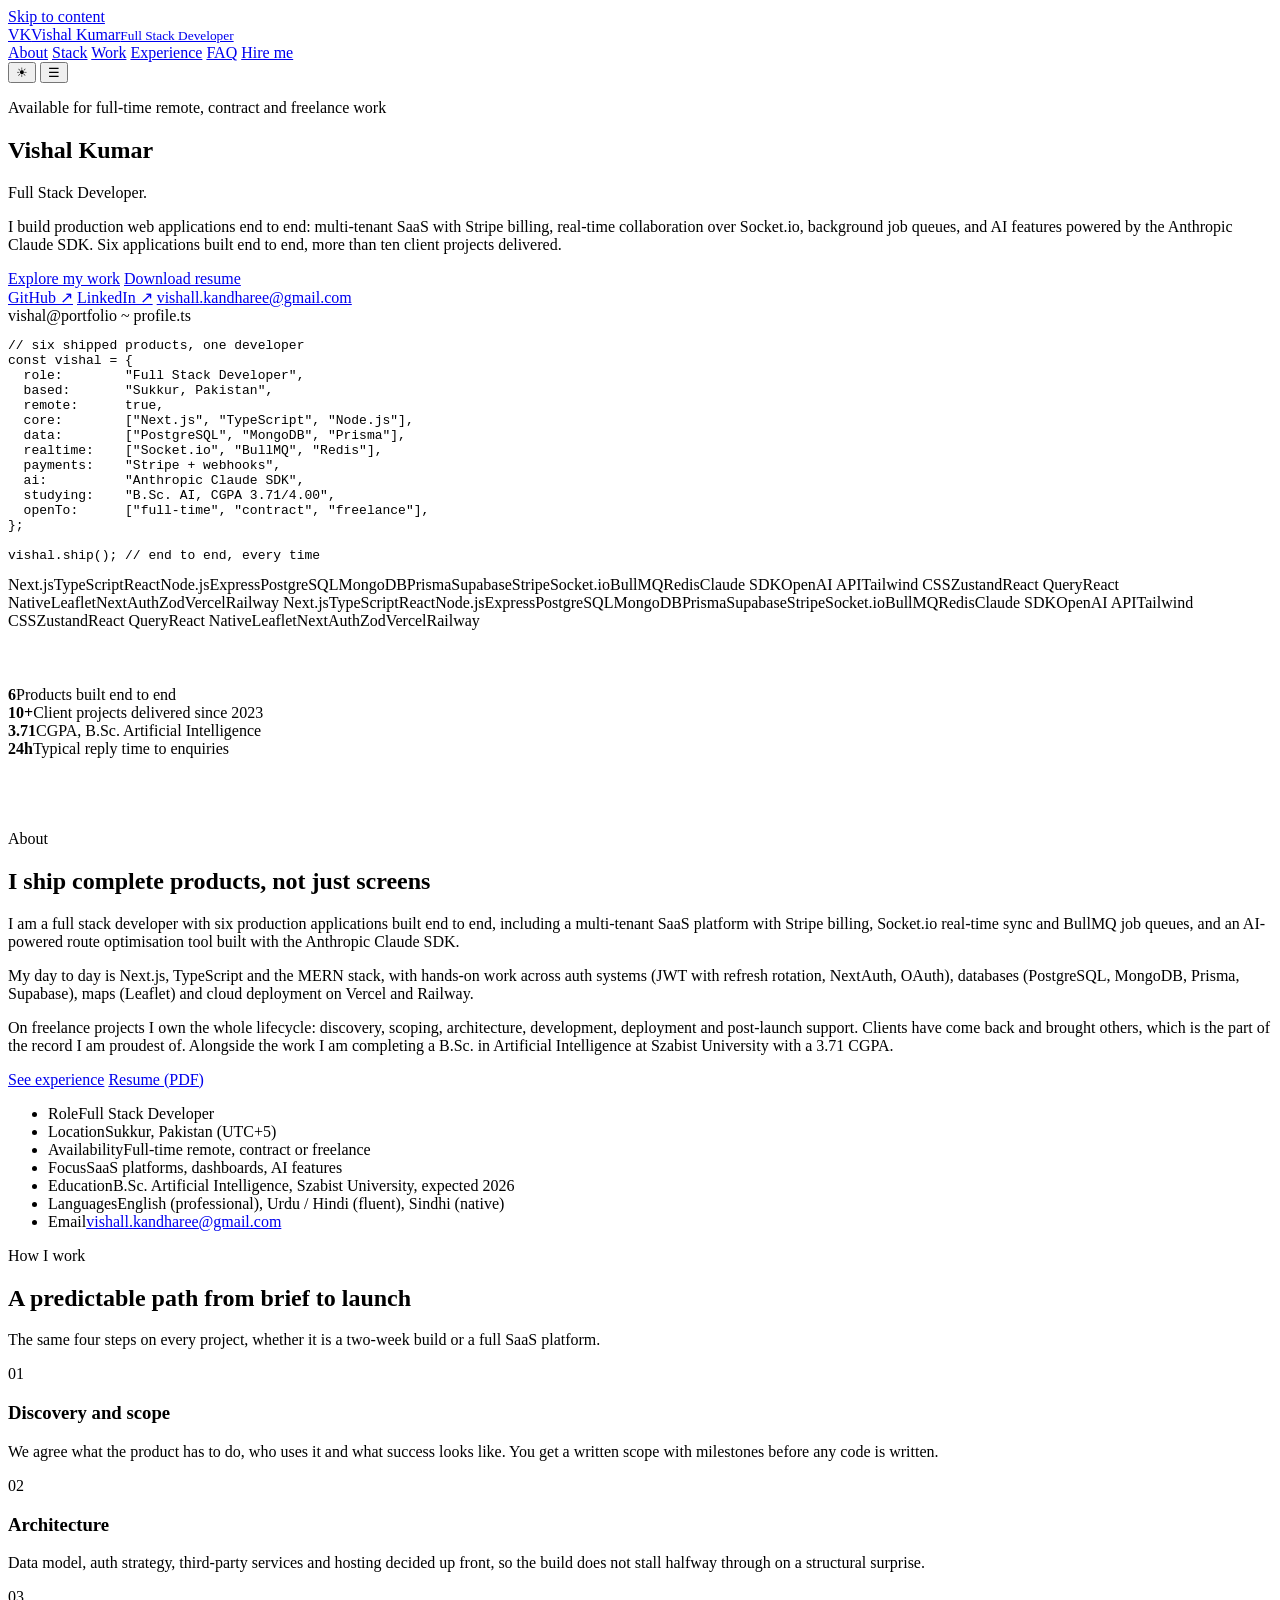
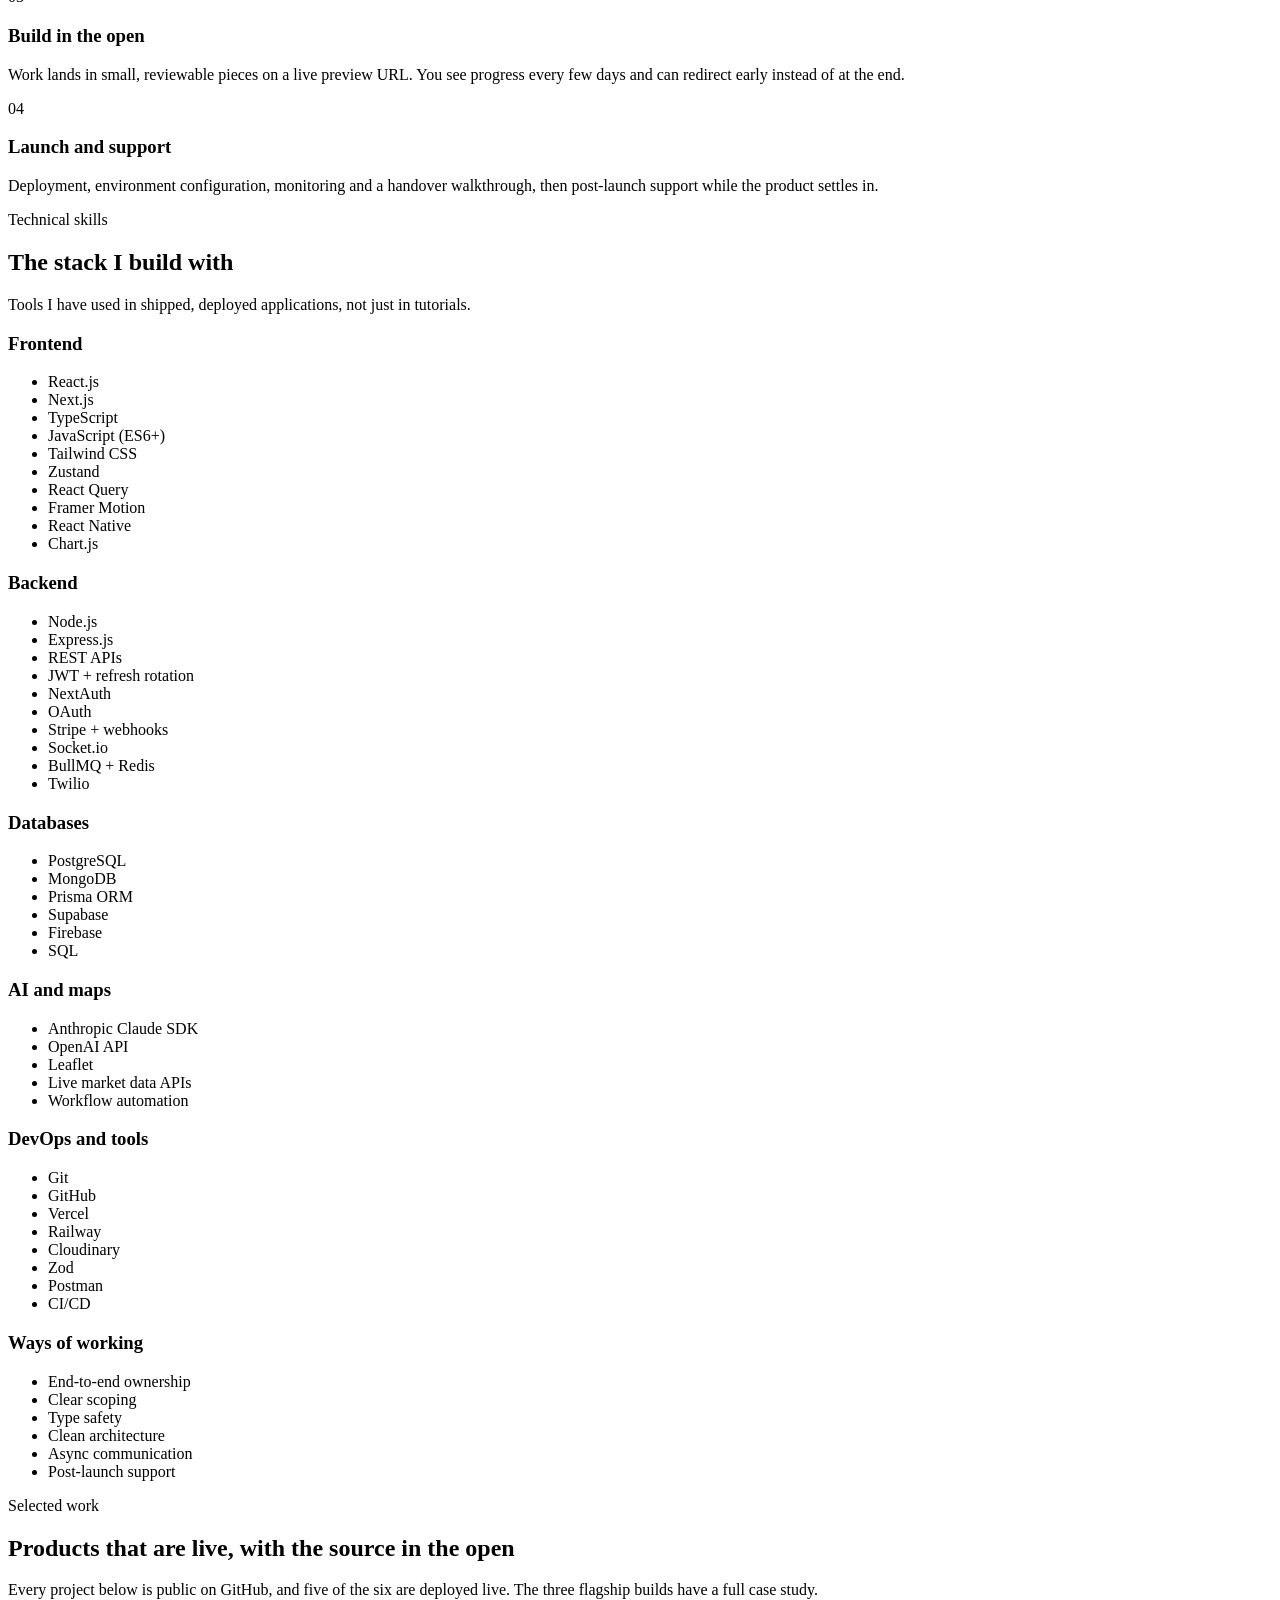
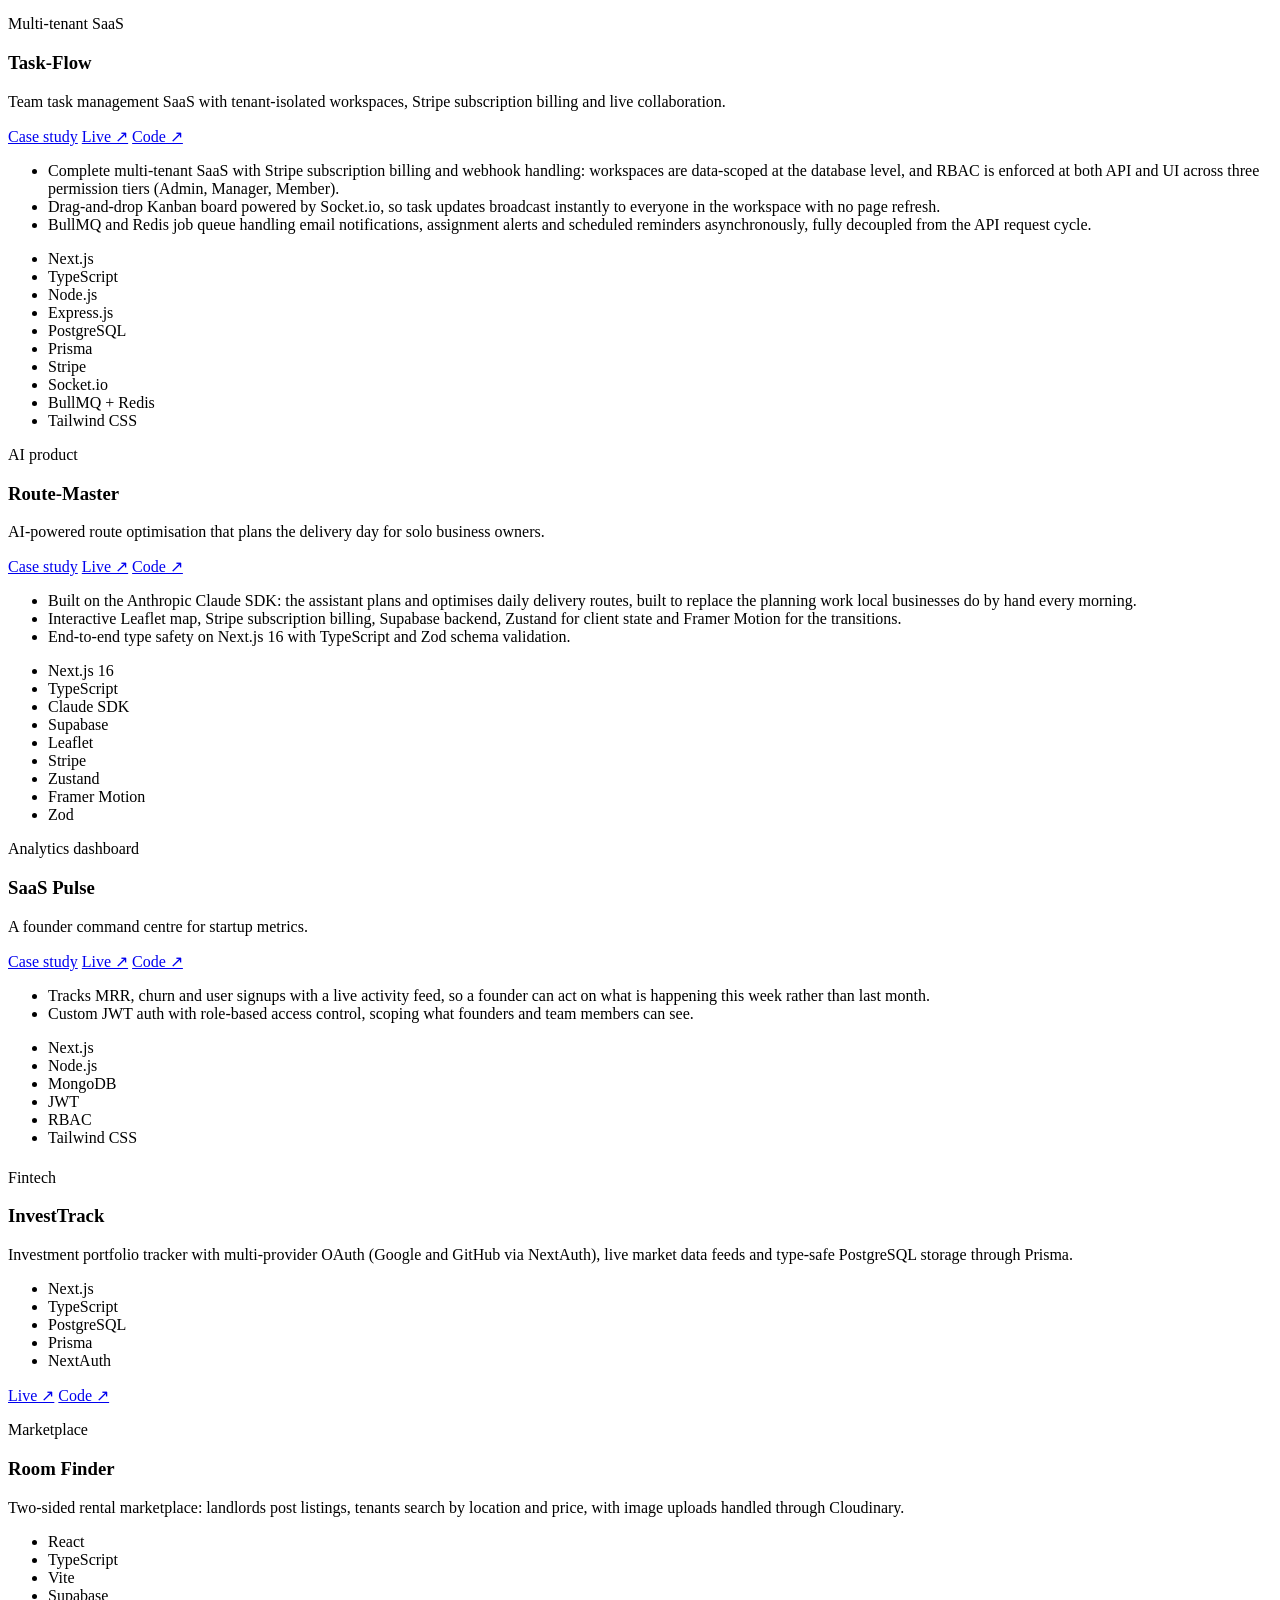
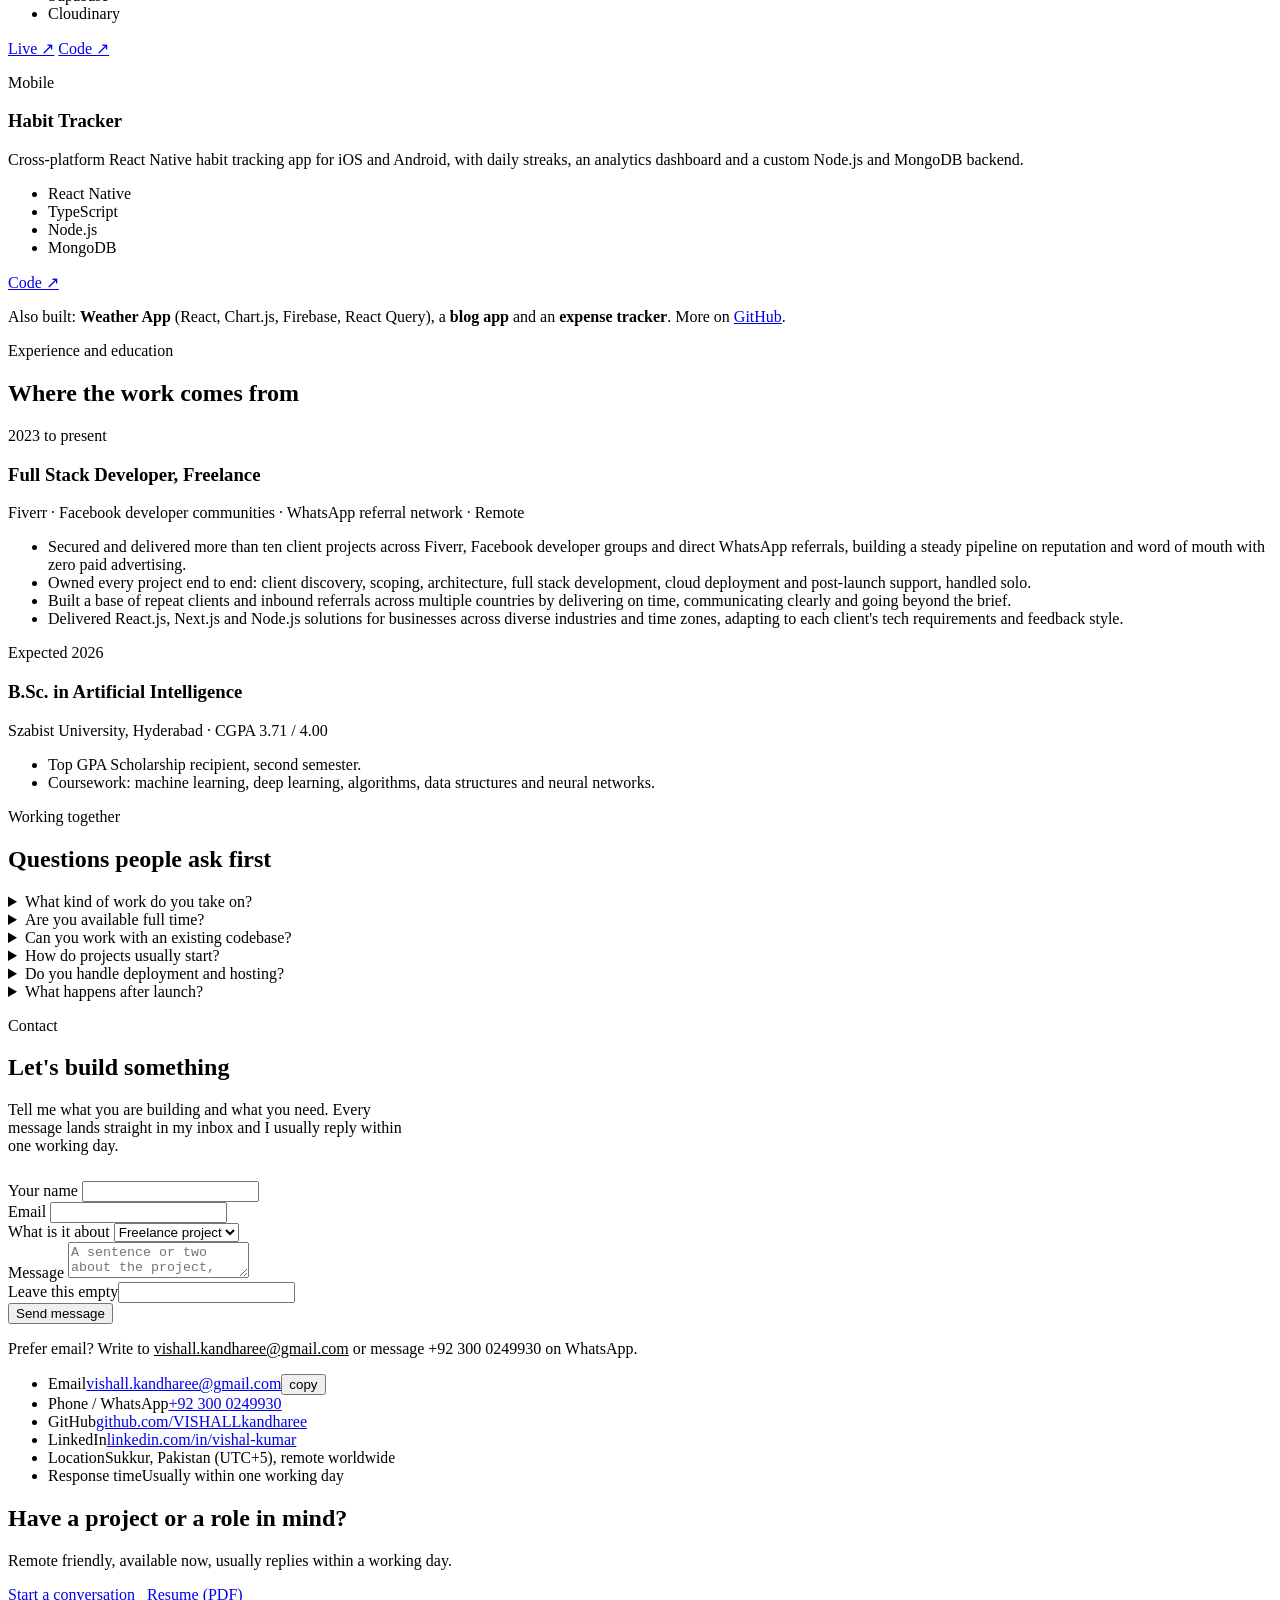
==== public/index.html @ 4d303a52 "Copy and metadata review: remove claims that cannot be evidenced, soften the reply promise, fix stac" ====
<!doctype html>
<html lang="en">
<head>
<meta charset="utf-8">
<meta name="viewport" content="width=device-width,initial-scale=1">
<title>Vishal Kumar | Full Stack Developer (Next.js &amp; MERN)</title>
<meta name="description" content="Full stack developer building production SaaS with Next.js, TypeScript and the MERN stack. Sukkur, Pakistan, available for remote work worldwide.">
<meta name="author" content="Vishal Kumar">
<meta name="theme-color" content="#080b10">
<link rel="canonical" href="https://mellow-pebble-31.s1.seeiousercontent.com/">
<meta property="og:type" content="website">
<meta property="og:title" content="Vishal Kumar | Full Stack Developer">
<meta property="og:description" content="Six production applications built end to end: multi-tenant SaaS with Stripe billing, real-time sync, job queues and AI-powered route optimisation.">
<meta property="og:url" content="https://mellow-pebble-31.s1.seeiousercontent.com/">
<meta property="og:image" content="https://mellow-pebble-31.s1.seeiousercontent.com/assets/og-image.png">
<meta property="og:image:width" content="1200">
<meta property="og:image:height" content="630">
<meta property="og:image:alt" content="Vishal Kumar, Full Stack Developer, Next.js and MERN, SaaS platforms, AI integration">
<meta name="twitter:image" content="https://mellow-pebble-31.s1.seeiousercontent.com/assets/og-image.png">
<meta name="twitter:card" content="summary_large_image">
<link rel="preload" href="/assets/fonts/inter-var.woff2" as="font" type="font/woff2" crossorigin>
<link rel="stylesheet" href="/fonts.css?v=2">
<link rel="stylesheet" href="/style.css?v=8">
<link rel="icon" href="data:image/svg+xml,<svg xmlns='http://www.w3.org/2000/svg' viewBox='0 0 100 100'><rect width='100' height='100' rx='24' fill='%232dd4bf'/><text x='50' y='68' font-size='42' font-family='Helvetica,Arial,sans-serif' font-weight='bold' fill='%23042220' text-anchor='middle'>VK</text></svg>">
<script>
  (function(){try{var t=localStorage.getItem('vk-theme');
  if(!t)t=window.matchMedia('(prefers-color-scheme: light)').matches?'light':'dark';
  document.documentElement.setAttribute('data-theme',t);}catch(e){}
  var d=document.documentElement;d.classList.add('js');
  setTimeout(function(){if(!window.__vkReady)d.classList.remove('js');},2500);})();
</script>
<script type="application/ld+json">
{"@context":"https://schema.org","@type":"Person","name":"Vishal Kumar","jobTitle":"Full Stack Developer",
"email":"mailto:vishall.kandharee@gmail.com","telephone":"+92-300-0249930",
"url":"https://mellow-pebble-31.s1.seeiousercontent.com/",
"address":{"@type":"PostalAddress","addressLocality":"Sukkur","addressCountry":"PK"},
"sameAs":["https://github.com/VISHALLkandharee","https://www.linkedin.com/in/vishal-kumar-87a19730b/"],
"knowsAbout":["Next.js","TypeScript","React","Node.js","PostgreSQL","MongoDB","Stripe","Socket.io","Anthropic Claude SDK"],
"alumniOf":{"@type":"CollegeOrUniversity","name":"SZABIST University"}}
</script>
</head>
<body id="top">
<a class="skip" href="#main">Skip to content</a>
<div class="ambient" aria-hidden="true"><div class="orb o1"></div><div class="orb o2"></div><div class="orb o3"></div></div>
<div class="grid-bg" aria-hidden="true"></div>

<header class="site-head">
  <div class="progress" aria-hidden="true"></div>
  <div class="wrap">
    <a class="brand" href="/"><span class="mark">VK</span><span>Vishal Kumar<small>Full Stack Developer</small></span></a>
    <nav class="nav" id="nav">
      <a href="#about">About</a>
      <a href="#stack">Stack</a>
      <a href="#projects">Work</a>
      <a href="#experience">Experience</a>
      <a href="#faq">FAQ</a>
      <a href="/#contact" class="btn btn-primary btn-sm">Hire me</a>
    </nav>
    <div class="head-tools">
      <button class="icon-btn theme-toggle" type="button" aria-label="Switch theme">☀</button>
      <button class="icon-btn nav-toggle" type="button" aria-expanded="false" aria-controls="nav" aria-label="Menu">☰</button>
    </div>
  </div>
</header>

<main id="main">

  <section class="hero">
    <div class="wrap hero-grid">
      <div>
        <p class="status"><span class="dot"></span> Available for full-time remote, contract and freelance work</p>
        <h1>Vishal <span class="gradient-text">Kumar</span></h1>
        <p class="typed mono" data-phrases="Full Stack Developer|Next.js &amp; TypeScript|MERN stack engineer|SaaS builder|AI integration with Claude SDK"><span class="out">Full Stack Developer</span><span class="caret">.</span></p>
        <p class="lead">I build production web applications end to end: multi-tenant SaaS with Stripe billing, real-time collaboration over Socket.io, background job queues, and AI features powered by the Anthropic Claude SDK. Six applications built end to end, more than ten client projects delivered.</p>
        <div class="hero-actions">
          <a class="btn btn-primary" href="#projects">Explore my work</a>
          <a class="btn btn-ghost" href="/assets/Vishal-Kumar-Resume.pdf" download>Download resume</a>
        </div>
        <div class="hero-links">
          <a href="https://github.com/VISHALLkandharee" target="_blank" rel="noopener">GitHub ↗</a>
          <a href="https://www.linkedin.com/in/vishal-kumar-87a19730b/" target="_blank" rel="noopener">LinkedIn ↗</a>
          <a href="mailto:vishall.kandharee@gmail.com">vishall.kandharee@gmail.com</a>
        </div>
      </div>

      <div class="term reveal">
        <div class="term-bar"><i></i><i></i><i></i><span>vishal@portfolio ~ profile.ts</span></div>
<pre><code><span class="c">// six shipped products, one developer</span>
<span class="k">const</span> <span class="n">vishal</span> = {
  role:        <span class="s">"Full Stack Developer"</span>,
  based:       <span class="s">"Sukkur, Pakistan"</span>,
  remote:      <span class="k">true</span>,
  core:        [<span class="s">"Next.js"</span>, <span class="s">"TypeScript"</span>, <span class="s">"Node.js"</span>],
  data:        [<span class="s">"PostgreSQL"</span>, <span class="s">"MongoDB"</span>, <span class="s">"Prisma"</span>],
  realtime:    [<span class="s">"Socket.io"</span>, <span class="s">"BullMQ"</span>, <span class="s">"Redis"</span>],
  payments:    <span class="s">"Stripe + webhooks"</span>,
  ai:          <span class="s">"Anthropic Claude SDK"</span>,
  studying:    <span class="s">"B.Sc. AI, CGPA 3.71/4.00"</span>,
  openTo:      [<span class="s">"full-time"</span>, <span class="s">"contract"</span>, <span class="s">"freelance"</span>],
};

<span class="n">vishal</span>.<span class="k">ship</span>(); <span class="c">// end to end, every time</span></code></pre>
      </div>
    </div>
  </section>

  <div class="marquee" aria-hidden="true">
    <div class="marquee-track">
      <span>Next.js</span><span>TypeScript</span><span>React</span><span>Node.js</span><span>Express</span><span>PostgreSQL</span><span>MongoDB</span><span>Prisma</span><span>Supabase</span><span>Stripe</span><span>Socket.io</span><span>BullMQ</span><span>Redis</span><span>Claude SDK</span><span>OpenAI API</span><span>Tailwind CSS</span><span>Zustand</span><span>React Query</span><span>React Native</span><span>Leaflet</span><span>NextAuth</span><span>Zod</span><span>Vercel</span><span>Railway</span>
      <span>Next.js</span><span>TypeScript</span><span>React</span><span>Node.js</span><span>Express</span><span>PostgreSQL</span><span>MongoDB</span><span>Prisma</span><span>Supabase</span><span>Stripe</span><span>Socket.io</span><span>BullMQ</span><span>Redis</span><span>Claude SDK</span><span>OpenAI API</span><span>Tailwind CSS</span><span>Zustand</span><span>React Query</span><span>React Native</span><span>Leaflet</span><span>NextAuth</span><span>Zod</span><span>Vercel</span><span>Railway</span>
    </div>
  </div>

  <section class="stats" style="padding:56px 0">
    <div class="wrap">
      <div class="stat reveal"><strong data-count="6">6</strong><span>Products built end to end</span></div>
      <div class="stat reveal"><strong data-count="10" data-suffix="+">10+</strong><span>Client projects delivered since 2023</span></div>
      <div class="stat reveal"><strong data-count="3.71">3.71</strong><span>CGPA, B.Sc. Artificial Intelligence</span></div>
      <div class="stat reveal"><strong data-count="24" data-suffix="h">24h</strong><span>Typical reply time to enquiries</span></div>
    </div>
  </section>

  <section id="about">
    <div class="wrap about-grid">
      <div class="reveal">
        <p class="eyebrow">About</p>
        <h2>I ship complete products, not just screens</h2>
        <p style="margin-top:18px">I am a full stack developer with six production applications built end to end, including a multi-tenant SaaS platform with Stripe billing, Socket.io real-time sync and BullMQ job queues, and an AI-powered route optimisation tool built with the Anthropic Claude SDK.</p>
        <p>My day to day is Next.js, TypeScript and the MERN stack, with hands-on work across auth systems (JWT with refresh rotation, NextAuth, OAuth), databases (PostgreSQL, MongoDB, Prisma, Supabase), maps (Leaflet) and cloud deployment on Vercel and Railway.</p>
        <p>On freelance projects I own the whole lifecycle: discovery, scoping, architecture, development, deployment and post-launch support. Clients have come back and brought others, which is the part of the record I am proudest of. Alongside the work I am completing a B.Sc. in Artificial Intelligence at Szabist University with a 3.71 CGPA.</p>
        <div class="hero-actions">
          <a class="btn btn-ghost" href="#experience">See experience</a>
          <a class="btn btn-ghost" href="/assets/Vishal-Kumar-Resume.pdf" download>Resume (PDF)</a>
        </div>
      </div>
      <div class="card reveal">
        <ul class="facts">
          <li><span class="k">Role</span><span class="v">Full Stack Developer</span></li>
          <li><span class="k">Location</span><span class="v">Sukkur, Pakistan (UTC+5)</span></li>
          <li><span class="k">Availability</span><span class="v">Full-time remote, contract or freelance</span></li>
          <li><span class="k">Focus</span><span class="v">SaaS platforms, dashboards, AI features</span></li>
          <li><span class="k">Education</span><span class="v">B.Sc. Artificial Intelligence, Szabist University, expected 2026</span></li>
          <li><span class="k">Languages</span><span class="v">English (professional), Urdu / Hindi (fluent), Sindhi (native)</span></li>
          <li><span class="k">Email</span><span class="v"><a href="mailto:vishall.kandharee@gmail.com">vishall.kandharee@gmail.com</a></span></li>
        </ul>
      </div>
    </div>
  </section>

  <section id="process" class="alt">
    <div class="wrap">
      <div class="section-head reveal">
        <p class="eyebrow">How I work</p>
        <h2>A predictable path from brief to launch</h2>
        <p>The same four steps on every project, whether it is a two-week build or a full SaaS platform.</p>
      </div>
      <div class="grid-2" style="gap:34px 46px">
        <div class="step reveal"><span class="n">01</span><h3>Discovery and scope</h3><p>We agree what the product has to do, who uses it and what success looks like. You get a written scope with milestones before any code is written.</p></div>
        <div class="step reveal"><span class="n">02</span><h3>Architecture</h3><p>Data model, auth strategy, third-party services and hosting decided up front, so the build does not stall halfway through on a structural surprise.</p></div>
        <div class="step reveal"><span class="n">03</span><h3>Build in the open</h3><p>Work lands in small, reviewable pieces on a live preview URL. You see progress every few days and can redirect early instead of at the end.</p></div>
        <div class="step reveal"><span class="n">04</span><h3>Launch and support</h3><p>Deployment, environment configuration, monitoring and a handover walkthrough, then post-launch support while the product settles in.</p></div>
      </div>
    </div>
  </section>

  <section id="stack">
    <div class="wrap">
      <div class="section-head reveal">
        <p class="eyebrow">Technical skills</p>
        <h2>The stack I build with</h2>
        <p>Tools I have used in shipped, deployed applications, not just in tutorials.</p>
      </div>
      <div class="grid-3">
        <article class="card stack-card reveal">
          <h3>Frontend</h3>
          <ul class="chips"><li>React.js</li><li>Next.js</li><li>TypeScript</li><li>JavaScript (ES6+)</li><li>Tailwind CSS</li><li>Zustand</li><li>React Query</li><li>Framer Motion</li><li>React Native</li><li>Chart.js</li></ul>
        </article>
        <article class="card stack-card reveal">
          <h3>Backend</h3>
          <ul class="chips"><li>Node.js</li><li>Express.js</li><li>REST APIs</li><li>JWT + refresh rotation</li><li>NextAuth</li><li>OAuth</li><li>Stripe + webhooks</li><li>Socket.io</li><li>BullMQ + Redis</li><li>Twilio</li></ul>
        </article>
        <article class="card stack-card reveal">
          <h3>Databases</h3>
          <ul class="chips"><li>PostgreSQL</li><li>MongoDB</li><li>Prisma ORM</li><li>Supabase</li><li>Firebase</li><li>SQL</li></ul>
        </article>
        <article class="card stack-card reveal">
          <h3>AI and maps</h3>
          <ul class="chips"><li>Anthropic Claude SDK</li><li>OpenAI API</li><li>Leaflet</li><li>Live market data APIs</li><li>Workflow automation</li></ul>
        </article>
        <article class="card stack-card reveal">
          <h3>DevOps and tools</h3>
          <ul class="chips"><li>Git</li><li>GitHub</li><li>Vercel</li><li>Railway</li><li>Cloudinary</li><li>Zod</li><li>Postman</li><li>CI/CD</li></ul>
        </article>
        <article class="card stack-card reveal">
          <h3>Ways of working</h3>
          <ul class="chips"><li>End-to-end ownership</li><li>Clear scoping</li><li>Type safety</li><li>Clean architecture</li><li>Async communication</li><li>Post-launch support</li></ul>
        </article>
      </div>
    </div>
  </section>

  <section id="projects" class="alt">
    <div class="wrap">
      <div class="section-head reveal">
        <p class="eyebrow">Selected work</p>
        <h2>Products that are live, with the source in the open</h2>
        <p>Every project below is public on GitHub, and five of the six are deployed live. The three flagship builds have a full case study.</p>
      </div>

      <article class="project reveal">
        <div class="project-top">
          <div>
            <p class="kicker">Multi-tenant SaaS</p>
            <h3>Task-Flow</h3>
            <p class="summary">Team task management SaaS with tenant-isolated workspaces, Stripe subscription billing and live collaboration.</p>
          </div>
          <div class="links">
            <a class="btn btn-primary btn-sm" href="/work/task-flow.html">Case study</a>
            <a class="btn btn-ghost btn-sm" href="https://task-flow-nu-sepia.vercel.app/" target="_blank" rel="noopener">Live ↗</a>
            <a class="btn btn-ghost btn-sm" href="https://github.com/VISHALLkandharee/Task-Flow" target="_blank" rel="noopener">Code ↗</a>
          </div>
        </div>
        <ul class="points">
          <li>Complete multi-tenant SaaS with Stripe subscription billing and webhook handling: workspaces are data-scoped at the database level, and RBAC is enforced at both API and UI across three permission tiers (Admin, Manager, Member).</li>
          <li>Drag-and-drop Kanban board powered by Socket.io, so task updates broadcast instantly to everyone in the workspace with no page refresh.</li>
          <li>BullMQ and Redis job queue handling email notifications, assignment alerts and scheduled reminders asynchronously, fully decoupled from the API request cycle.</li>
        </ul>
        <ul class="chips"><li>Next.js</li><li>TypeScript</li><li>Node.js</li><li>Express.js</li><li>PostgreSQL</li><li>Prisma</li><li>Stripe</li><li>Socket.io</li><li>BullMQ + Redis</li><li>Tailwind CSS</li></ul>
      </article>

      <article class="project reveal">
        <div class="project-top">
          <div>
            <p class="kicker">AI product</p>
            <h3>Route-Master</h3>
            <p class="summary">AI-powered route optimisation that plans the delivery day for solo business owners.</p>
          </div>
          <div class="links">
            <a class="btn btn-primary btn-sm" href="/work/route-master.html">Case study</a>
            <a class="btn btn-ghost btn-sm" href="https://route-master-sooty.vercel.app" target="_blank" rel="noopener">Live ↗</a>
            <a class="btn btn-ghost btn-sm" href="https://github.com/VISHALLkandharee/Route-Master" target="_blank" rel="noopener">Code ↗</a>
          </div>
        </div>
        <ul class="points">
          <li>Built on the Anthropic Claude SDK: the assistant plans and optimises daily delivery routes, built to replace the planning work local businesses do by hand every morning.</li>
          <li>Interactive Leaflet map, Stripe subscription billing, Supabase backend, Zustand for client state and Framer Motion for the transitions.</li>
          <li>End-to-end type safety on Next.js 16 with TypeScript and Zod schema validation.</li>
        </ul>
        <ul class="chips"><li>Next.js 16</li><li>TypeScript</li><li>Claude SDK</li><li>Supabase</li><li>Leaflet</li><li>Stripe</li><li>Zustand</li><li>Framer Motion</li><li>Zod</li></ul>
      </article>

      <article class="project reveal">
        <div class="project-top">
          <div>
            <p class="kicker">Analytics dashboard</p>
            <h3>SaaS Pulse</h3>
            <p class="summary">A founder command centre for startup metrics.</p>
          </div>
          <div class="links">
            <a class="btn btn-primary btn-sm" href="/work/saas-pulse.html">Case study</a>
            <a class="btn btn-ghost btn-sm" href="https://saas-pulse-liart.vercel.app" target="_blank" rel="noopener">Live ↗</a>
            <a class="btn btn-ghost btn-sm" href="https://github.com/VISHALLkandharee/Saas-Pulse-" target="_blank" rel="noopener">Code ↗</a>
          </div>
        </div>
        <ul class="points">
          <li>Tracks MRR, churn and user signups with a live activity feed, so a founder can act on what is happening this week rather than last month.</li>
          <li>Custom JWT auth with role-based access control, scoping what founders and team members can see.</li>
        </ul>
        <ul class="chips"><li>Next.js</li><li>Node.js</li><li>MongoDB</li><li>JWT</li><li>RBAC</li><li>Tailwind CSS</li></ul>
      </article>

      <div class="grid-3" style="margin-top:22px">
        <article class="card mini reveal">
          <p class="kicker">Fintech</p>
          <h3>InvestTrack</h3>
          <p>Investment portfolio tracker with multi-provider OAuth (Google and GitHub via NextAuth), live market data feeds and type-safe PostgreSQL storage through Prisma.</p>
          <ul class="chips"><li>Next.js</li><li>TypeScript</li><li>PostgreSQL</li><li>Prisma</li><li>NextAuth</li></ul>
          <div class="links">
            <a class="btn btn-primary btn-sm" href="https://investment-tracker-next-app.vercel.app" target="_blank" rel="noopener">Live ↗</a>
            <a class="btn btn-ghost btn-sm" href="https://github.com/VISHALLkandharee/Investment-Tracker-next-app" target="_blank" rel="noopener">Code ↗</a>
          </div>
        </article>
        <article class="card mini reveal">
          <p class="kicker">Marketplace</p>
          <h3>Room Finder</h3>
          <p>Two-sided rental marketplace: landlords post listings, tenants search by location and price, with image uploads handled through Cloudinary.</p>
          <ul class="chips"><li>React</li><li>TypeScript</li><li>Vite</li><li>Supabase</li><li>Cloudinary</li></ul>
          <div class="links">
            <a class="btn btn-primary btn-sm" href="https://room-finder-chi.vercel.app" target="_blank" rel="noopener">Live ↗</a>
            <a class="btn btn-ghost btn-sm" href="https://github.com/VISHALLkandharee/Room-Finder" target="_blank" rel="noopener">Code ↗</a>
          </div>
        </article>
        <article class="card mini reveal">
          <p class="kicker">Mobile</p>
          <h3>Habit Tracker</h3>
          <p>Cross-platform React Native habit tracking app for iOS and Android, with daily streaks, an analytics dashboard and a custom Node.js and MongoDB backend.</p>
          <ul class="chips"><li>React Native</li><li>TypeScript</li><li>Node.js</li><li>MongoDB</li></ul>
          <div class="links">
            <a class="btn btn-ghost btn-sm" href="https://github.com/VISHALLkandharee/Habit-Tracker-Mobile-app" target="_blank" rel="noopener">Code ↗</a>
          </div>
        </article>
      </div>

      <p class="also reveal">Also built: <b>Weather App</b> (React, Chart.js, Firebase, React Query), a <b>blog app</b> and an <b>expense tracker</b>. More on <a href="https://github.com/VISHALLkandharee" target="_blank" rel="noopener">GitHub</a>.</p>
    </div>
  </section>

  <section id="experience">
    <div class="wrap">
      <div class="section-head reveal">
        <p class="eyebrow">Experience and education</p>
        <h2>Where the work comes from</h2>
      </div>
      <div class="timeline">
        <div class="tl-item reveal">
          <p class="when">2023 to present</p>
          <h3>Full Stack Developer, Freelance</h3>
          <p class="where">Fiverr · Facebook developer communities · WhatsApp referral network · Remote</p>
          <ul>
            <li>Secured and delivered more than ten client projects across Fiverr, Facebook developer groups and direct WhatsApp referrals, building a steady pipeline on reputation and word of mouth with zero paid advertising.</li>
            <li>Owned every project end to end: client discovery, scoping, architecture, full stack development, cloud deployment and post-launch support, handled solo.</li>
            <li>Built a base of repeat clients and inbound referrals across multiple countries by delivering on time, communicating clearly and going beyond the brief.</li>
            <li>Delivered React.js, Next.js and Node.js solutions for businesses across diverse industries and time zones, adapting to each client's tech requirements and feedback style.</li>
          </ul>
        </div>
        <div class="tl-item reveal">
          <p class="when">Expected 2026</p>
          <h3>B.Sc. in Artificial Intelligence</h3>
          <p class="where">Szabist University, Hyderabad · CGPA 3.71 / 4.00</p>
          <ul>
            <li>Top GPA Scholarship recipient, second semester.</li>
            <li>Coursework: machine learning, deep learning, algorithms, data structures and neural networks.</li>
          </ul>
        </div>
      </div>
    </div>
  </section>

  <section id="faq" class="alt">
    <div class="wrap">
      <div class="section-head reveal">
        <p class="eyebrow">Working together</p>
        <h2>Questions people ask first</h2>
      </div>
      <div class="faq grid-2" style="gap:12px 22px">
        <div>
          <details class="reveal"><summary>What kind of work do you take on?</summary><p>Full stack web applications: SaaS platforms, dashboards, marketplaces and internal tools, plus AI features layered onto existing products. Next.js and the MERN stack are home ground.</p></details>
          <details class="reveal"><summary>Are you available full time?</summary><p>Yes. I am open to full-time remote roles, contract engagements and freelance projects, worldwide. I work from Sukkur, Pakistan (UTC+5) and overlap comfortably with European and Middle Eastern hours, with early overlap for the Americas.</p></details>
          <details class="reveal"><summary>Can you work with an existing codebase?</summary><p>Yes. I regularly pick up existing React, Next.js and Node projects, map the architecture, then ship features or fix what is broken without rewriting things that already work.</p></details>
        </div>
        <div>
          <details class="reveal"><summary>How do projects usually start?</summary><p>With a short call or a written brief. I come back with scope, milestones and a timeline, and we only start building once that is agreed.</p></details>
          <details class="reveal"><summary>Do you handle deployment and hosting?</summary><p>Yes. Deployment on Vercel or Railway, environment configuration, database provisioning, domain setup and a handover walkthrough are part of the delivery, not an extra.</p></details>
          <details class="reveal"><summary>What happens after launch?</summary><p>I stay available for post-launch support: fixes, small improvements and questions. Several clients have come back with follow-on work.</p></details>
        </div>
      </div>
    </div>
  </section>

  <section id="contact">
    <div class="wrap contact-grid">
      <div class="reveal">
        <p class="eyebrow">Contact</p>
        <h2>Let's build something</h2>
        <p style="margin-top:16px;max-width:50ch">Tell me what you are building and what you need. Every message lands straight in my inbox and I usually reply within one working day.</p>

        <form class="form-grid" id="contact-form" style="margin-top:26px" action="/api/contact" method="post">
          <div class="field">
            <label for="f-name">Your name</label>
            <input id="f-name" name="name" aria-describedby="f-name-err" type="text" autocomplete="name" maxlength="120" required>
            <span class="err" id="f-name-err"></span>
          </div>
          <div class="field">
            <label for="f-email">Email</label>
            <input id="f-email" name="email" aria-describedby="f-email-err" type="email" autocomplete="email" maxlength="160" required>
            <span class="err" id="f-email-err"></span>
          </div>
          <div class="field">
            <label for="f-subject">What is it about</label>
            <select id="f-subject" name="subject">
              <option>Freelance project</option>
              <option>Full-time role</option>
              <option>Contract work</option>
              <option>Something else</option>
            </select>
          </div>
          <div class="field">
            <label for="f-message">Message</label>
            <textarea id="f-message" name="message" aria-describedby="f-message-err" maxlength="4000" required placeholder="A sentence or two about the project, the timeline and the budget range if you have one."></textarea>
            <span class="err" id="f-message-err"></span>
          </div>
          <div class="hp" aria-hidden="true"><label for="f-website">Leave this empty</label><input id="f-website" name="website" type="text" tabindex="-1" autocomplete="off"></div>
          <button class="btn btn-primary" type="submit">Send message</button>
          <p class="form-note">Prefer email? Write to <a href="mailto:vishall.kandharee@gmail.com" style="color:var(--accent)">vishall.kandharee@gmail.com</a> or message +92 300 0249930 on WhatsApp.</p>
        </form>
        <div class="form-status" id="form-status" role="status" aria-live="polite"></div>
      </div>

      <div class="card reveal">
        <ul class="contact-list">
          <li><span class="k">Email</span><a href="mailto:vishall.kandharee@gmail.com">vishall.kandharee@gmail.com</a><button class="copy-btn" type="button" data-copy="vishall.kandharee@gmail.com">copy</button></li>
          <li><span class="k">Phone / WhatsApp</span><a href="https://wa.me/923000249930" target="_blank" rel="noopener">+92 300 0249930</a></li>
          <li><span class="k">GitHub</span><a href="https://github.com/VISHALLkandharee" target="_blank" rel="noopener">github.com/VISHALLkandharee</a></li>
          <li><span class="k">LinkedIn</span><a href="https://www.linkedin.com/in/vishal-kumar-87a19730b/" target="_blank" rel="noopener">linkedin.com/in/vishal-kumar</a></li>
          <li><span class="k">Location</span><span style="font-size:.98rem">Sukkur, Pakistan (UTC+5), remote worldwide</span></li>
          <li><span class="k">Response time</span><span style="font-size:.98rem">Usually within one working day</span></li>
        </ul>
      </div>
    </div>
  </section>

</main>

<footer class="site-foot">
  <div class="wrap">
    <div class="foot-cta">
      <div>
        <h2>Have a project or a role in mind?</h2>
        <p style="margin-top:8px">Remote friendly, available now, usually replies within a working day.</p>
      </div>
      <div style="display:flex;gap:12px;flex-wrap:wrap">
        <a class="btn btn-primary" href="/#contact">Start a conversation</a>
        <a class="btn btn-ghost" href="/assets/Vishal-Kumar-Resume.pdf" download>Resume (PDF)</a>
      </div>
    </div>
    <div class="foot-bottom">
      <span>&copy; <span id="year">2026</span> Vishal Kumar. Designed, built and deployed by Vishal Kumar.</span>
      <span>
        <a href="https://github.com/VISHALLkandharee" target="_blank" rel="noopener">GitHub</a> ·
        <a href="https://www.linkedin.com/in/vishal-kumar-87a19730b/" target="_blank" rel="noopener">LinkedIn</a> ·
        <a href="mailto:vishall.kandharee@gmail.com">Email</a> ·
        <a href="tel:+923000249930">+92 300 0249930</a> ·
        <a class="inbox-link" href="/inbox" rel="nofollow" title="Owner only: messages sent through the contact form">&#9993; Inbox</a>
      </span>
    </div>
  </div>
</footer>
<script src="/app.js?v=8"></script>

</body>
</html>
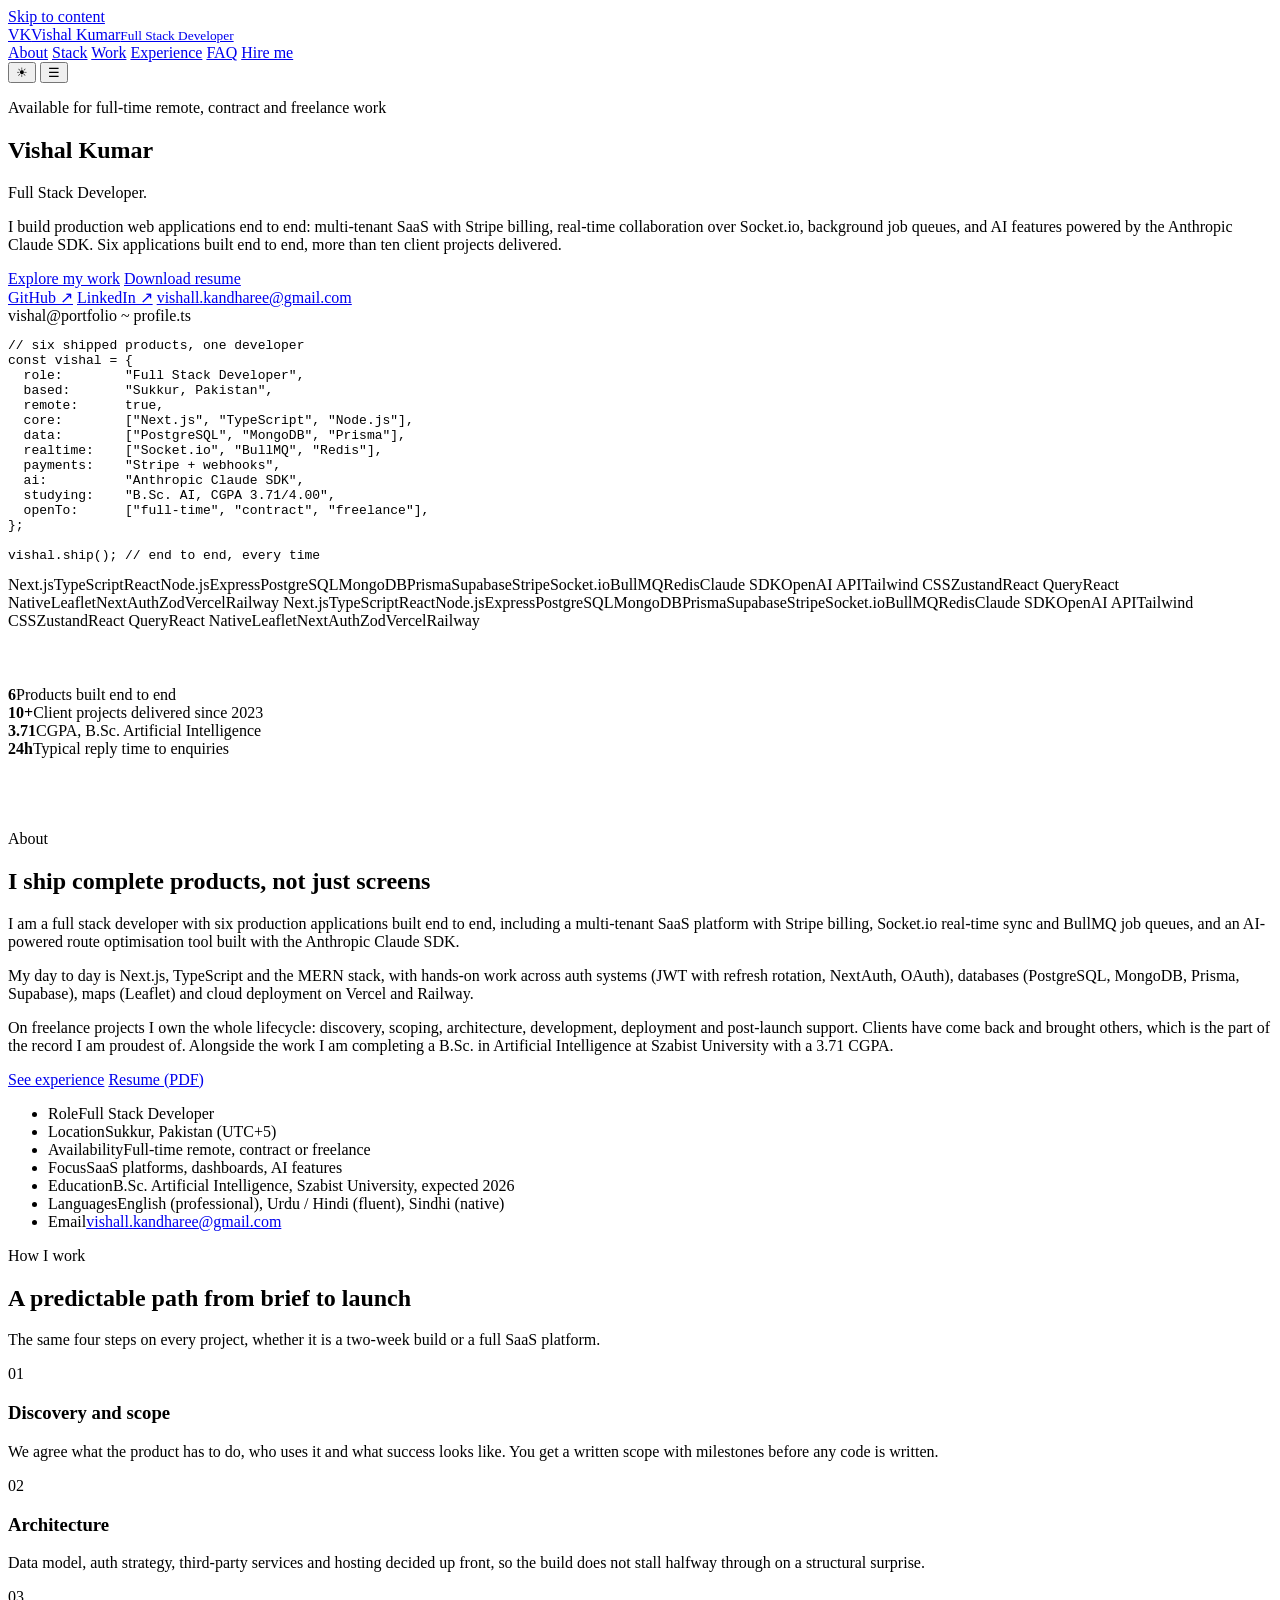
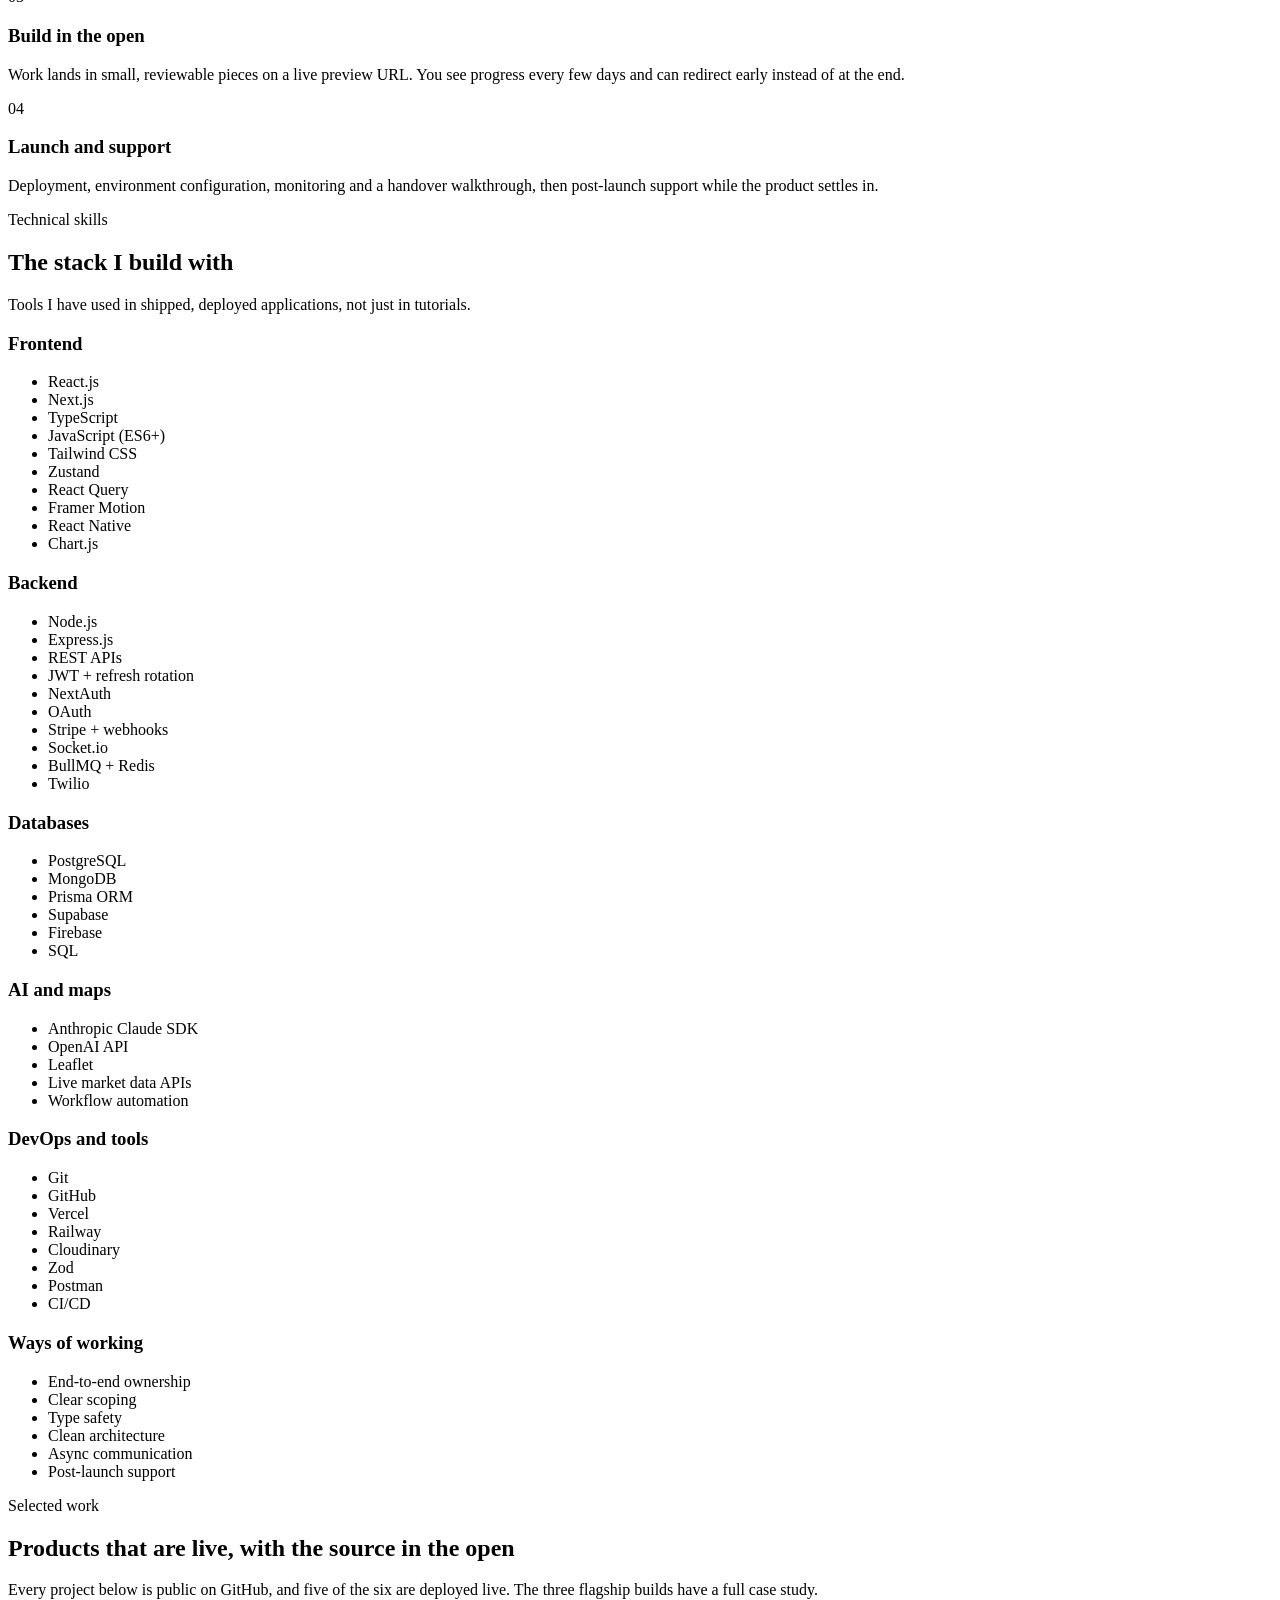
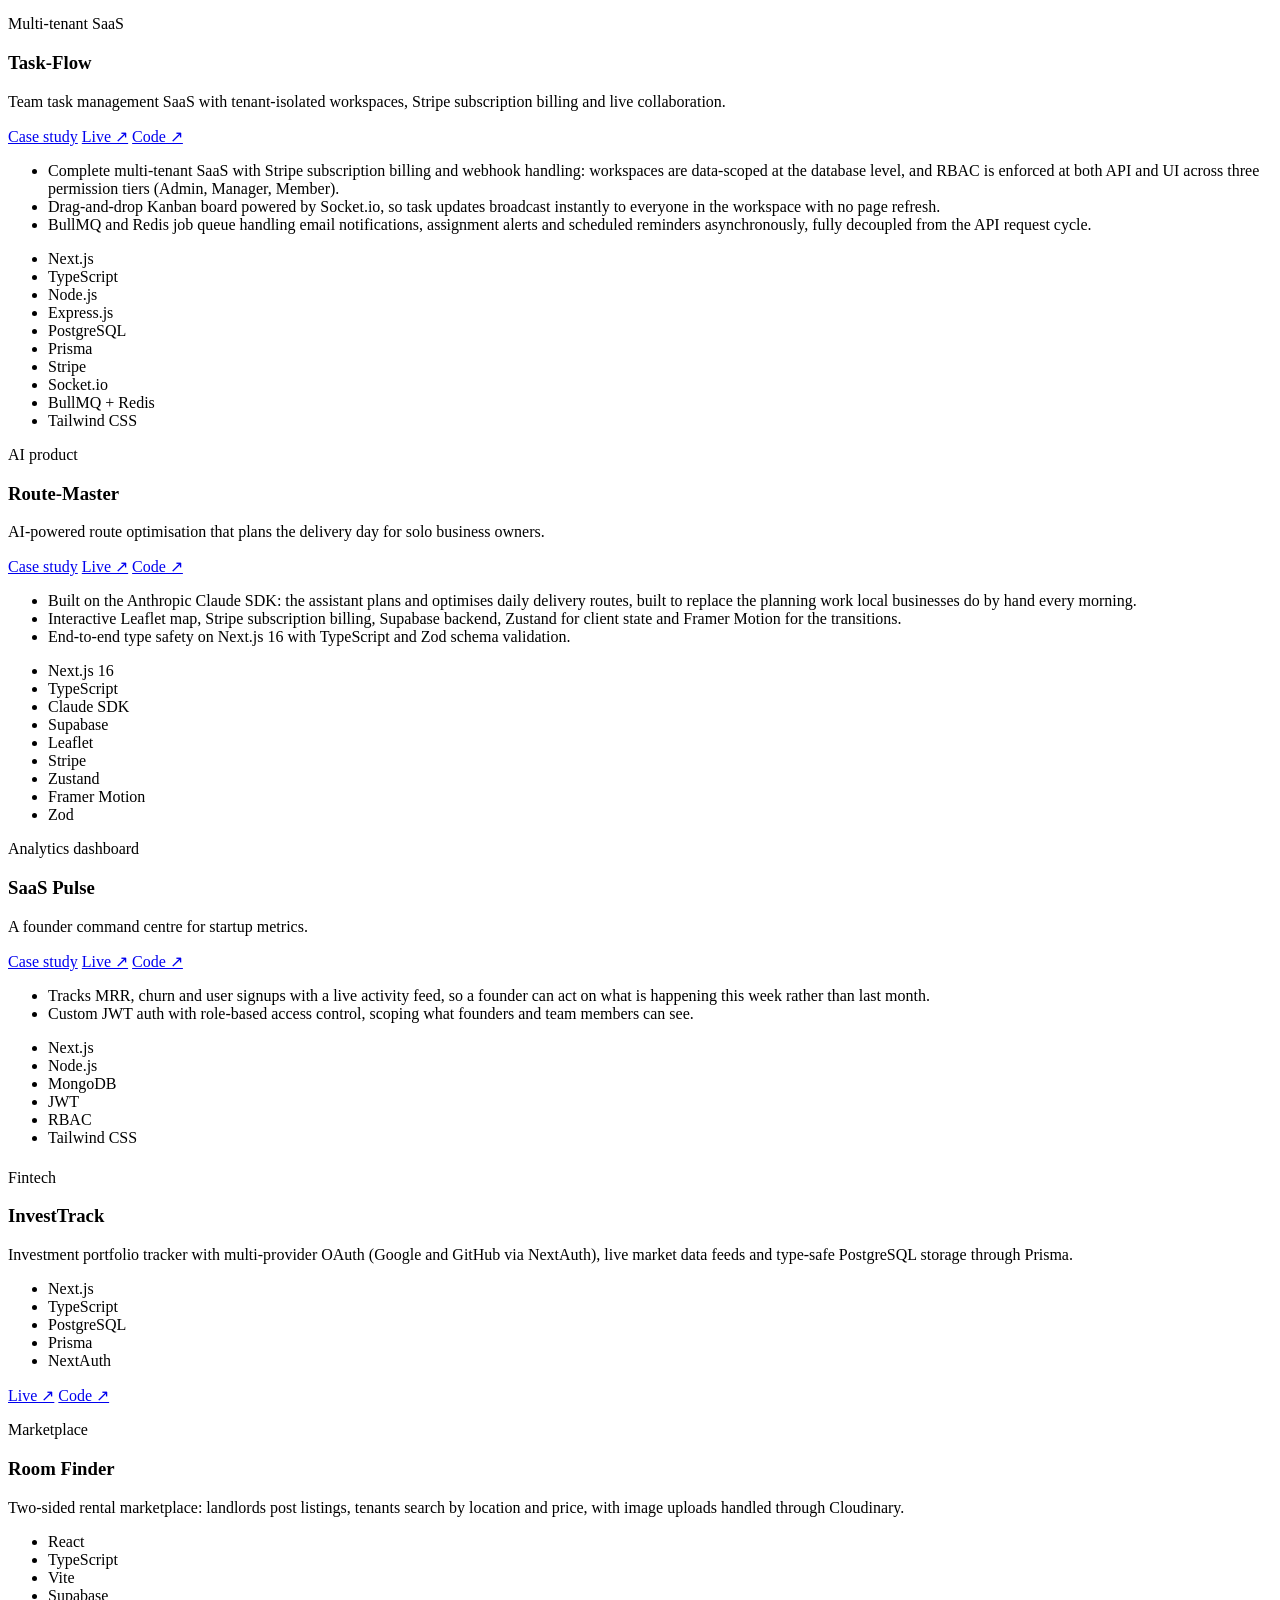
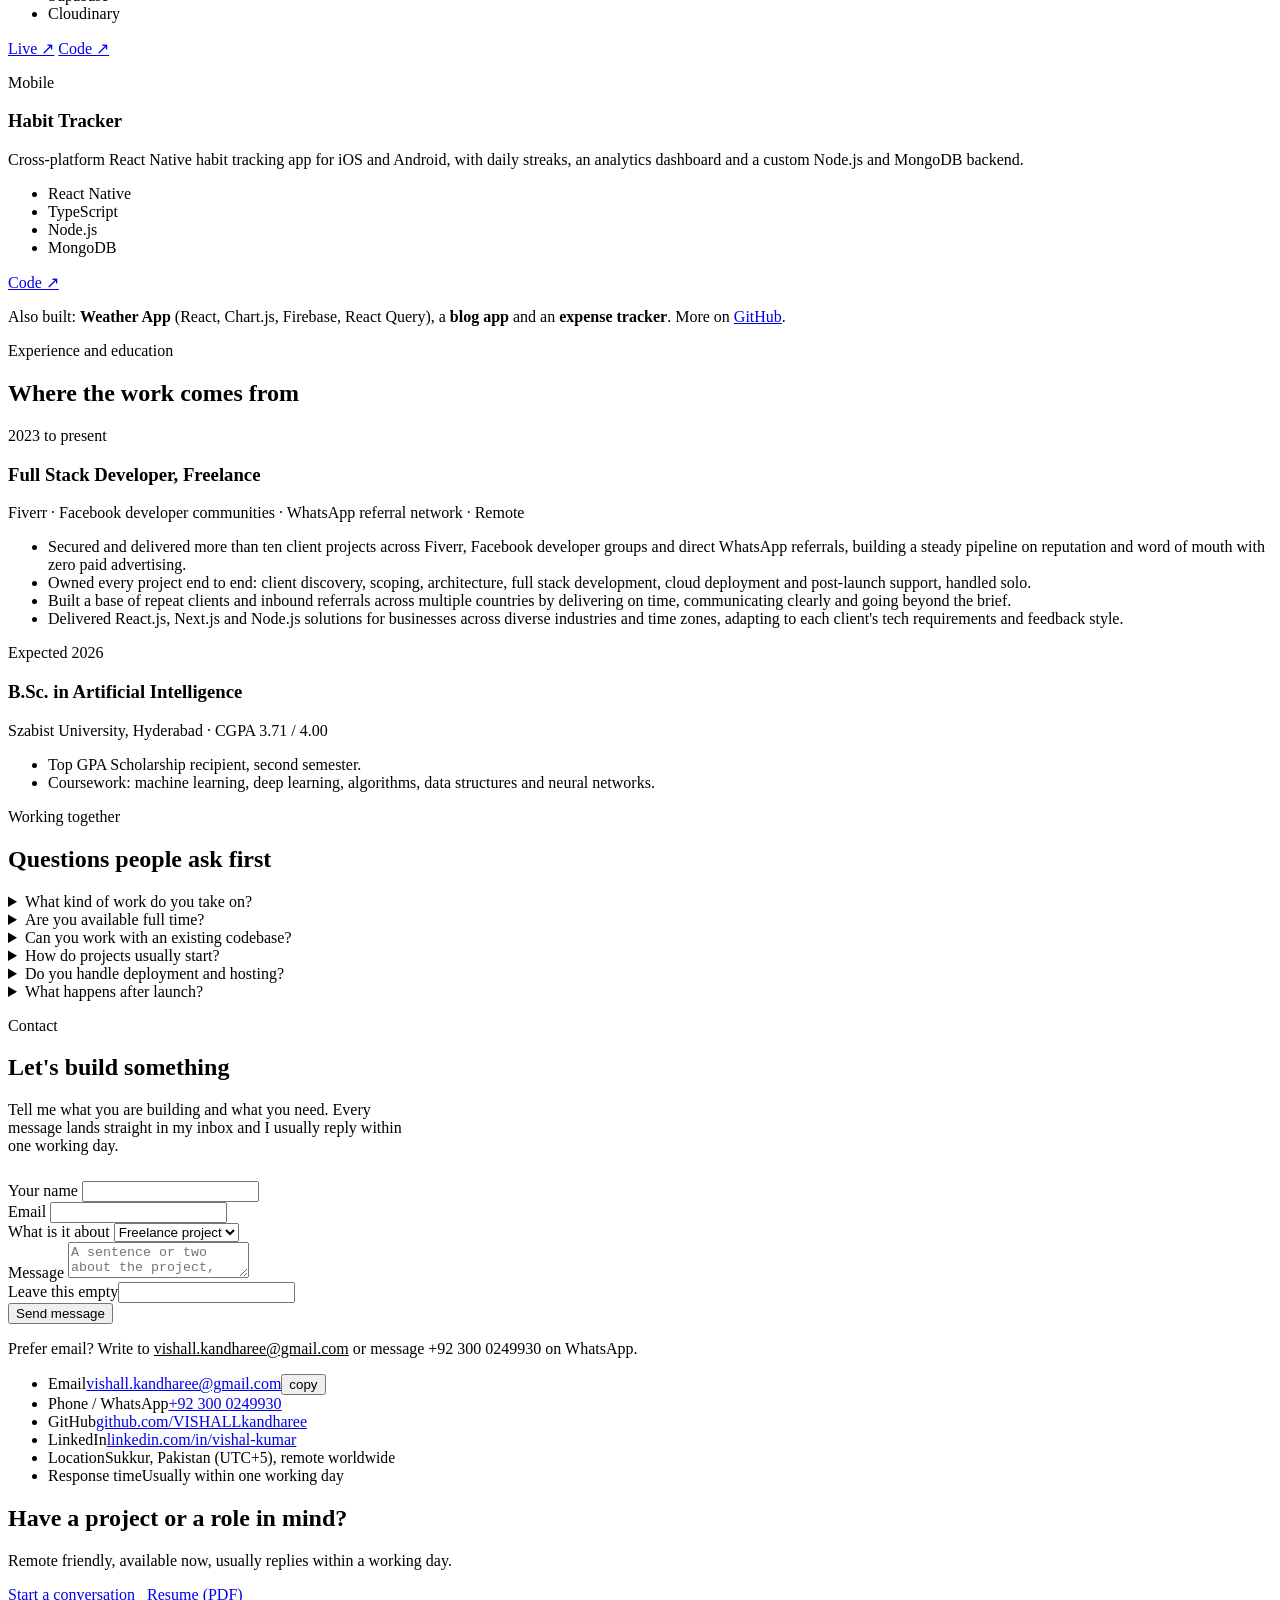
==== commit b35ae49d: "Configure Python environment and hide public inbox link" ====
--- a/public/index.html
+++ b/public/index.html
@@ -429,8 +429,7 @@
         <a href="https://github.com/VISHALLkandharee" target="_blank" rel="noopener">GitHub</a> ·
         <a href="https://www.linkedin.com/in/vishal-kumar-87a19730b/" target="_blank" rel="noopener">LinkedIn</a> ·
         <a href="mailto:vishall.kandharee@gmail.com">Email</a> ·
-        <a href="tel:+923000249930">+92 300 0249930</a> ·
-        <a class="inbox-link" href="/inbox" rel="nofollow" title="Owner only: messages sent through the contact form">&#9993; Inbox</a>
+        <a href="tel:+923000249930">+92 300 0249930</a>
       </span>
     </div>
   </div>
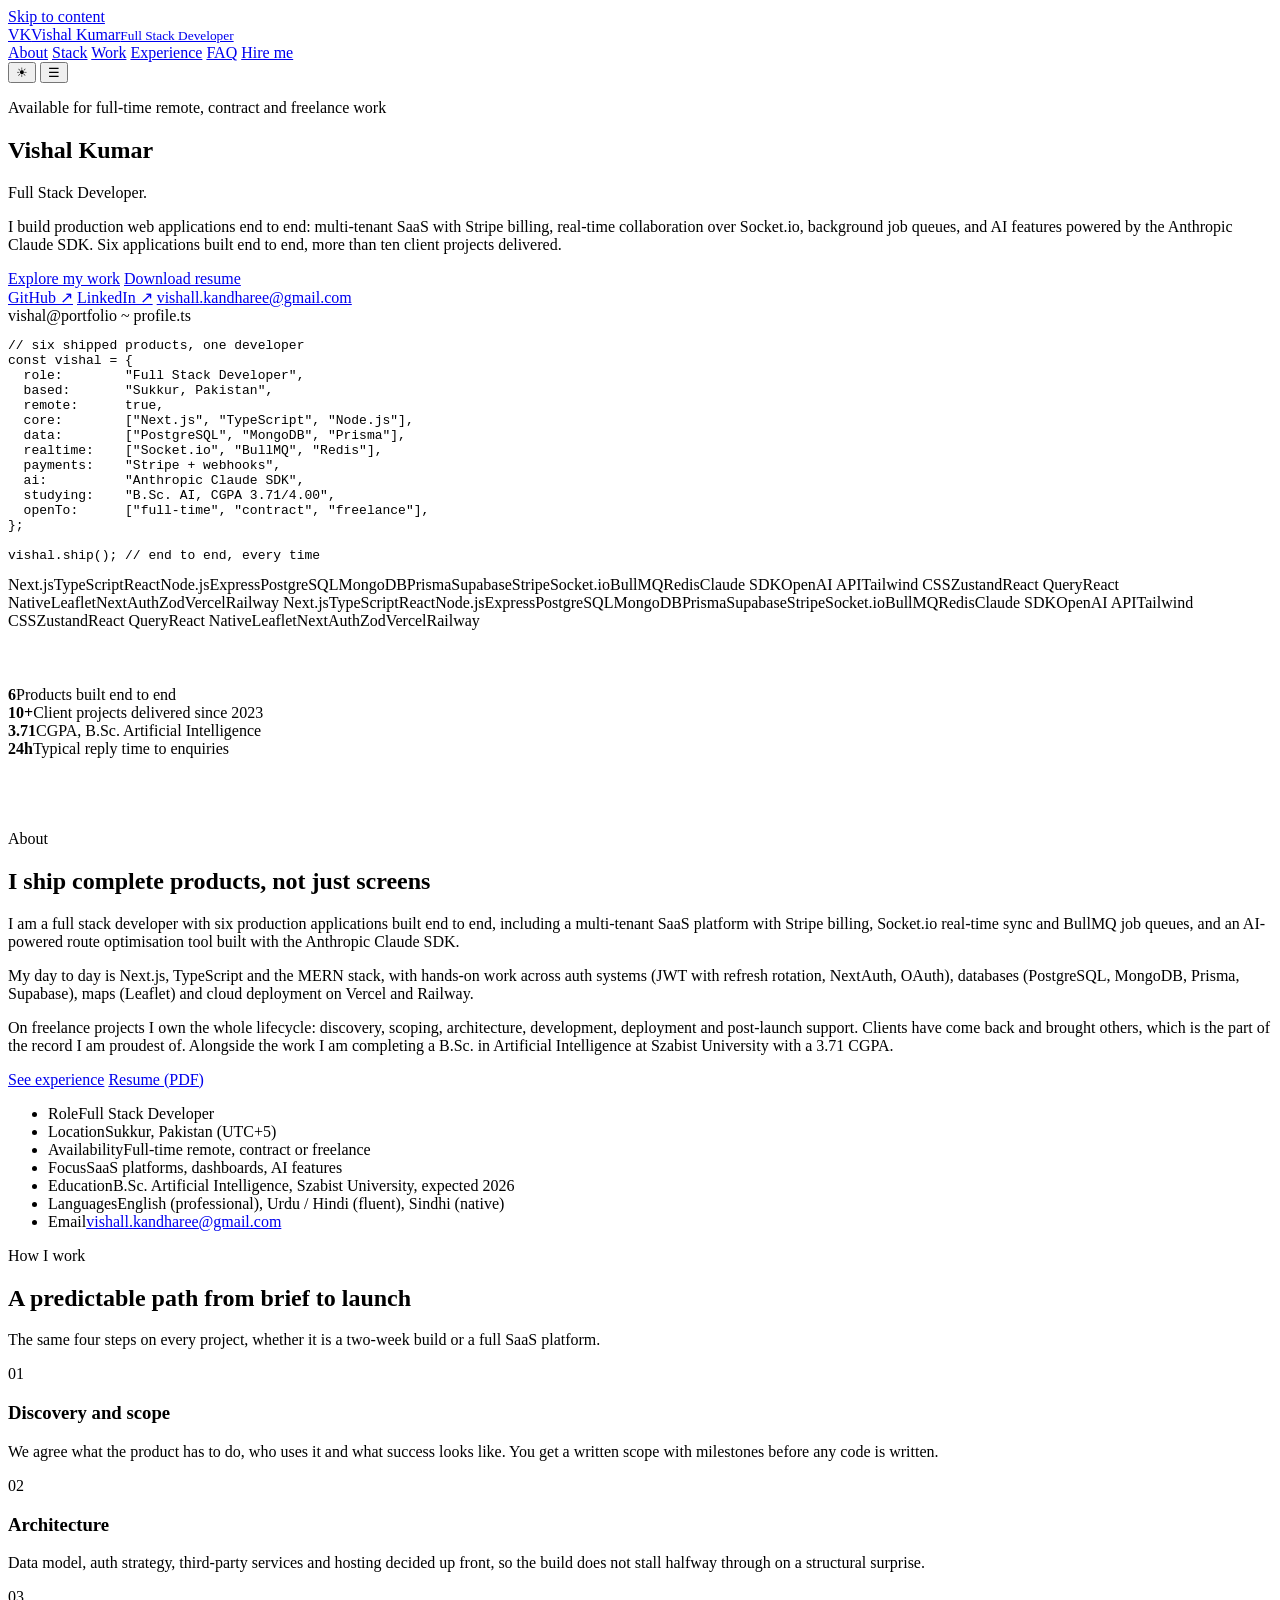
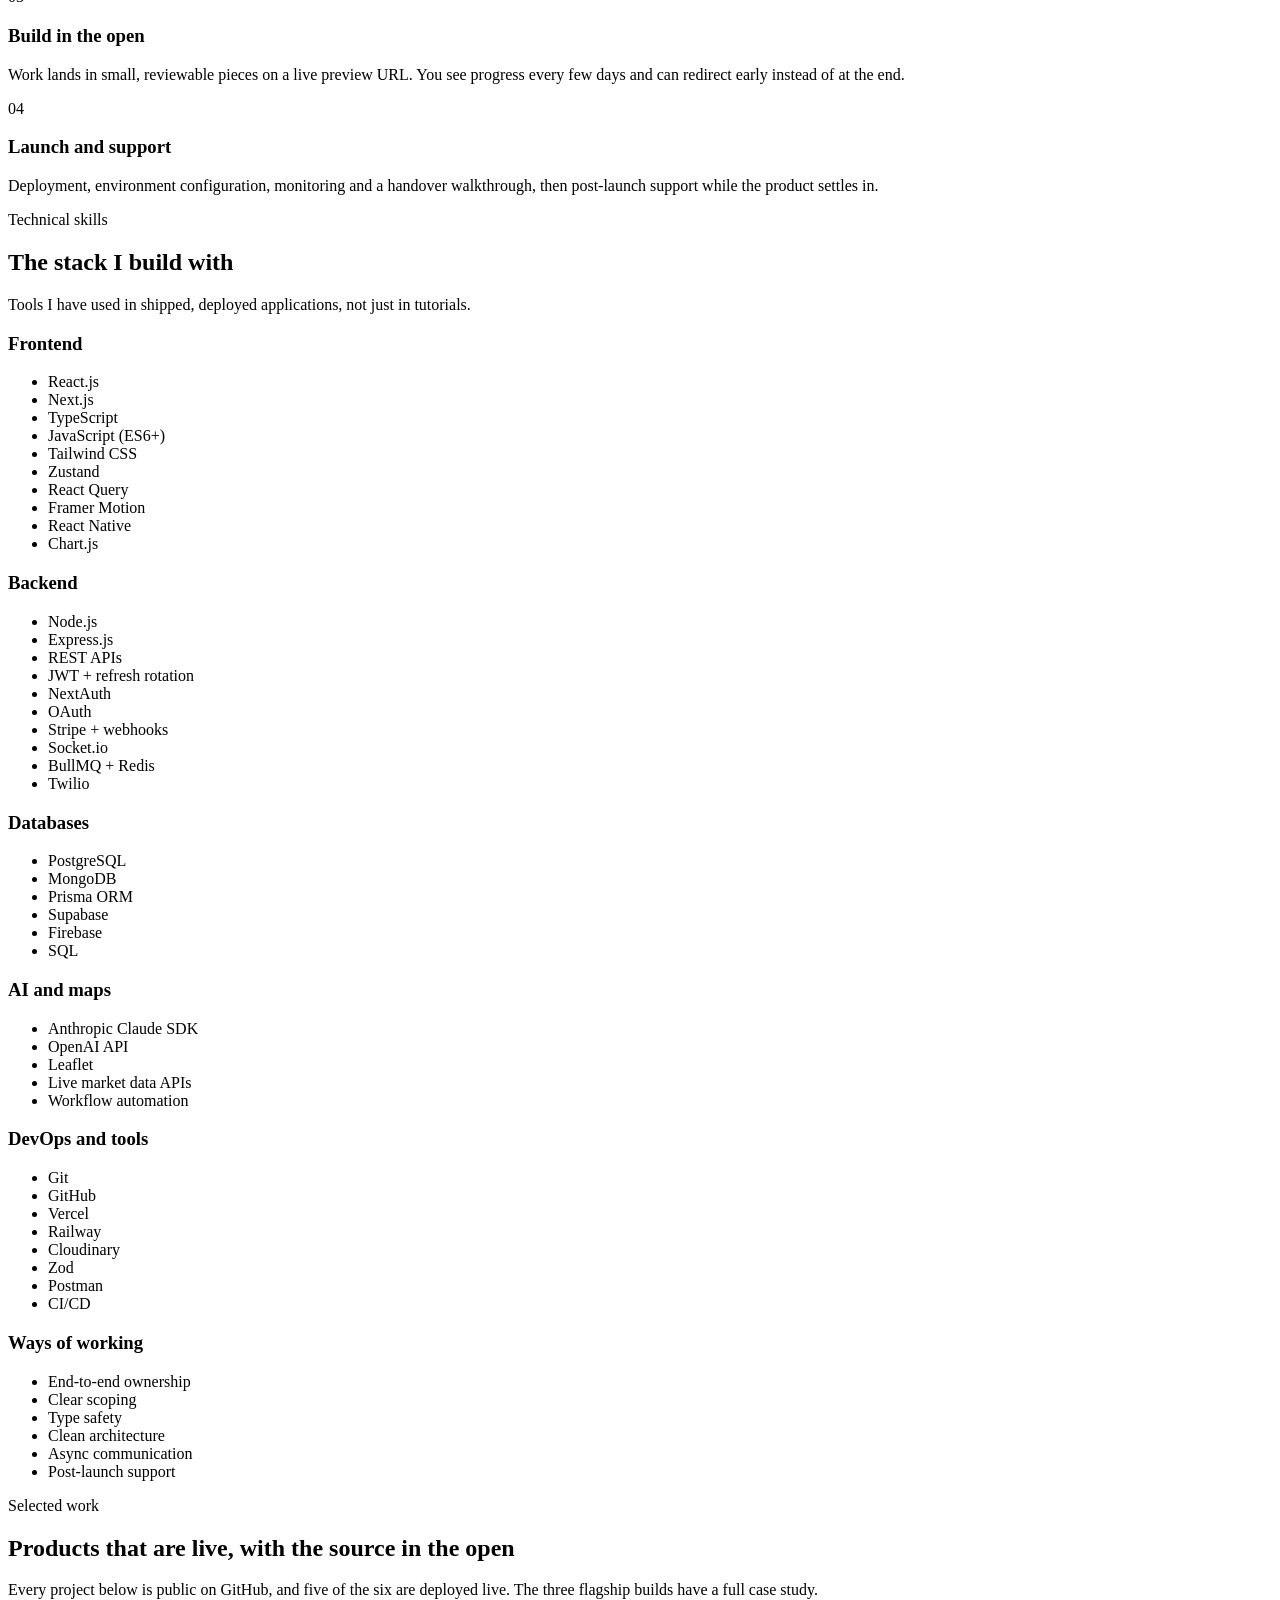
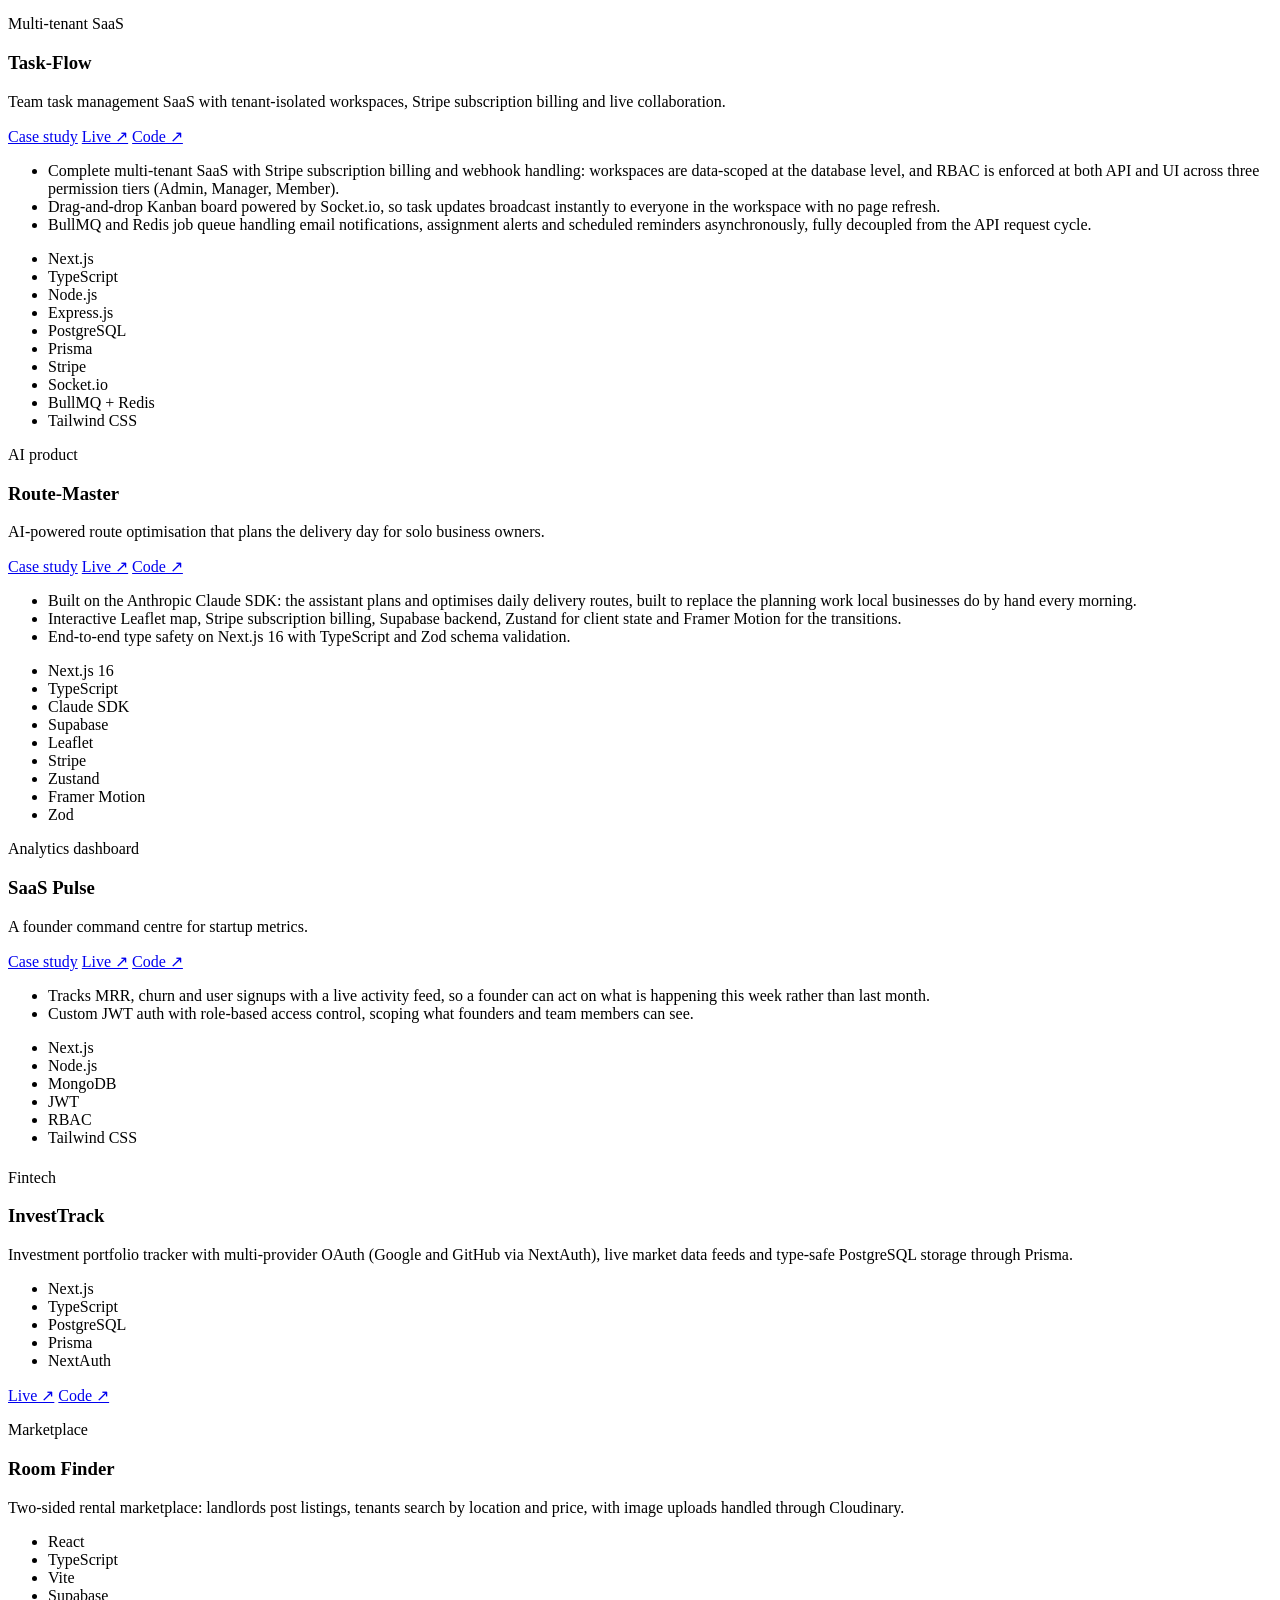
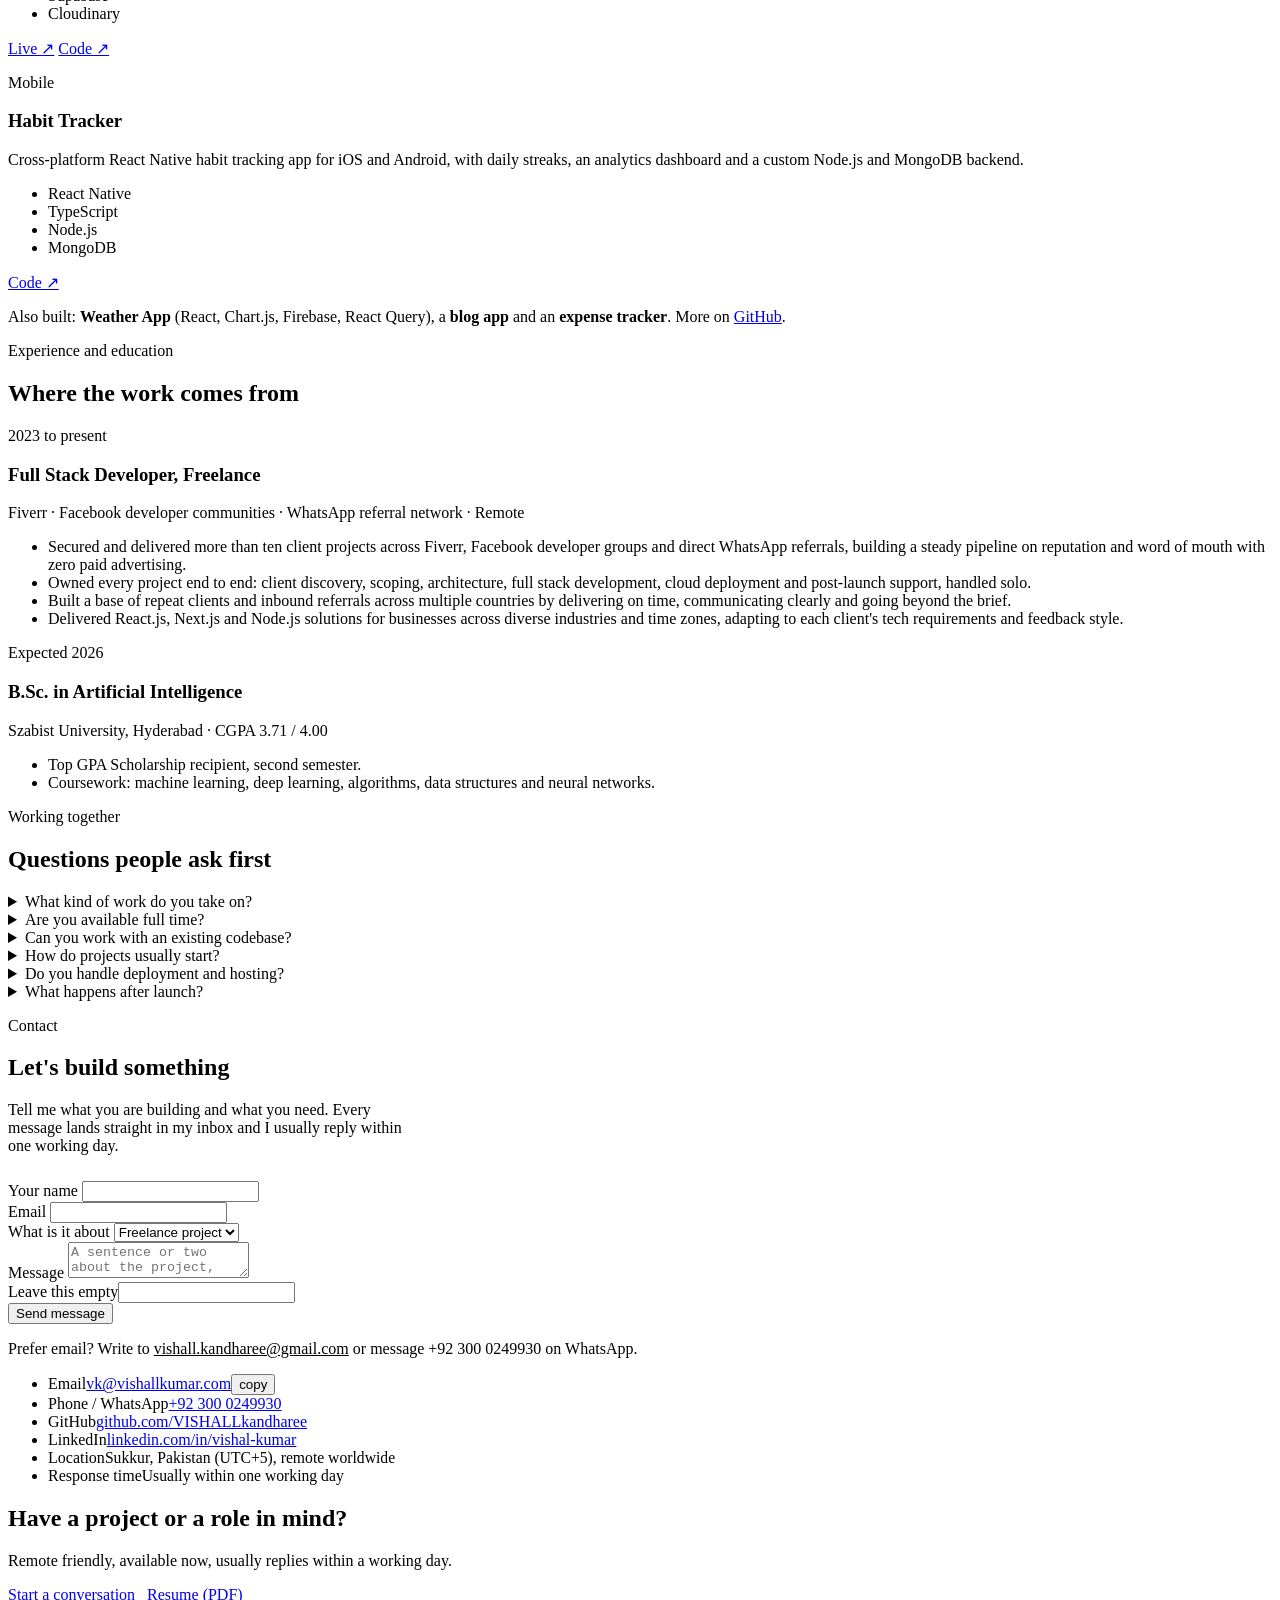
==== commit 3230263f: "Update email address in contact list" ====
--- a/public/index.html
+++ b/public/index.html
@@ -216,7 +216,7 @@
           </div>
           <div class="links">
             <a class="btn btn-primary btn-sm" href="/work/task-flow.html">Case study</a>
-            <a class="btn btn-ghost btn-sm" href="https://task-flow-nu-sepia.vercel.app/" target="_blank" rel="noopener">Live ↗</a>
+            <a class="btn btn-ghost btn-sm" href="https://taskflow.vishallkumar.com/" target="_blank" rel="noopener">Live ↗</a>
             <a class="btn btn-ghost btn-sm" href="https://github.com/VISHALLkandharee/Task-Flow" target="_blank" rel="noopener">Code ↗</a>
           </div>
         </div>
@@ -237,7 +237,7 @@
           </div>
           <div class="links">
             <a class="btn btn-primary btn-sm" href="/work/route-master.html">Case study</a>
-            <a class="btn btn-ghost btn-sm" href="https://route-master-sooty.vercel.app" target="_blank" rel="noopener">Live ↗</a>
+            <a class="btn btn-ghost btn-sm" href="https://routemaster.vishallkumar.com/" target="_blank" rel="noopener">Live ↗</a>
             <a class="btn btn-ghost btn-sm" href="https://github.com/VISHALLkandharee/Route-Master" target="_blank" rel="noopener">Code ↗</a>
           </div>
         </div>
@@ -258,7 +258,7 @@
           </div>
           <div class="links">
             <a class="btn btn-primary btn-sm" href="/work/saas-pulse.html">Case study</a>
-            <a class="btn btn-ghost btn-sm" href="https://saas-pulse-liart.vercel.app" target="_blank" rel="noopener">Live ↗</a>
+            <a class="btn btn-ghost btn-sm" href="https://saas-pulse.vishallkumar.com" target="_blank" rel="noopener">Live ↗</a>
             <a class="btn btn-ghost btn-sm" href="https://github.com/VISHALLkandharee/Saas-Pulse-" target="_blank" rel="noopener">Code ↗</a>
           </div>
         </div>
@@ -398,7 +398,7 @@
 
       <div class="card reveal">
         <ul class="contact-list">
-          <li><span class="k">Email</span><a href="mailto:vishall.kandharee@gmail.com">vishall.kandharee@gmail.com</a><button class="copy-btn" type="button" data-copy="vishall.kandharee@gmail.com">copy</button></li>
+          <li><span class="k">Email</span><a href="mailto:vishall.kandharee@gmail.com">vk@vishallkumar.com</a><button class="copy-btn" type="button" data-copy="vishall.kandharee@gmail.com">copy</button></li>
           <li><span class="k">Phone / WhatsApp</span><a href="https://wa.me/923000249930" target="_blank" rel="noopener">+92 300 0249930</a></li>
           <li><span class="k">GitHub</span><a href="https://github.com/VISHALLkandharee" target="_blank" rel="noopener">github.com/VISHALLkandharee</a></li>
           <li><span class="k">LinkedIn</span><a href="https://www.linkedin.com/in/vishal-kumar-87a19730b/" target="_blank" rel="noopener">linkedin.com/in/vishal-kumar</a></li>
@@ -428,7 +428,7 @@
       <span>
         <a href="https://github.com/VISHALLkandharee" target="_blank" rel="noopener">GitHub</a> ·
         <a href="https://www.linkedin.com/in/vishal-kumar-87a19730b/" target="_blank" rel="noopener">LinkedIn</a> ·
-        <a href="mailto:vishall.kandharee@gmail.com">Email</a> ·
+        <a href="mailto:vk@vishallkumar.com">Email</a> ·
         <a href="tel:+923000249930">+92 300 0249930</a>
       </span>
     </div>
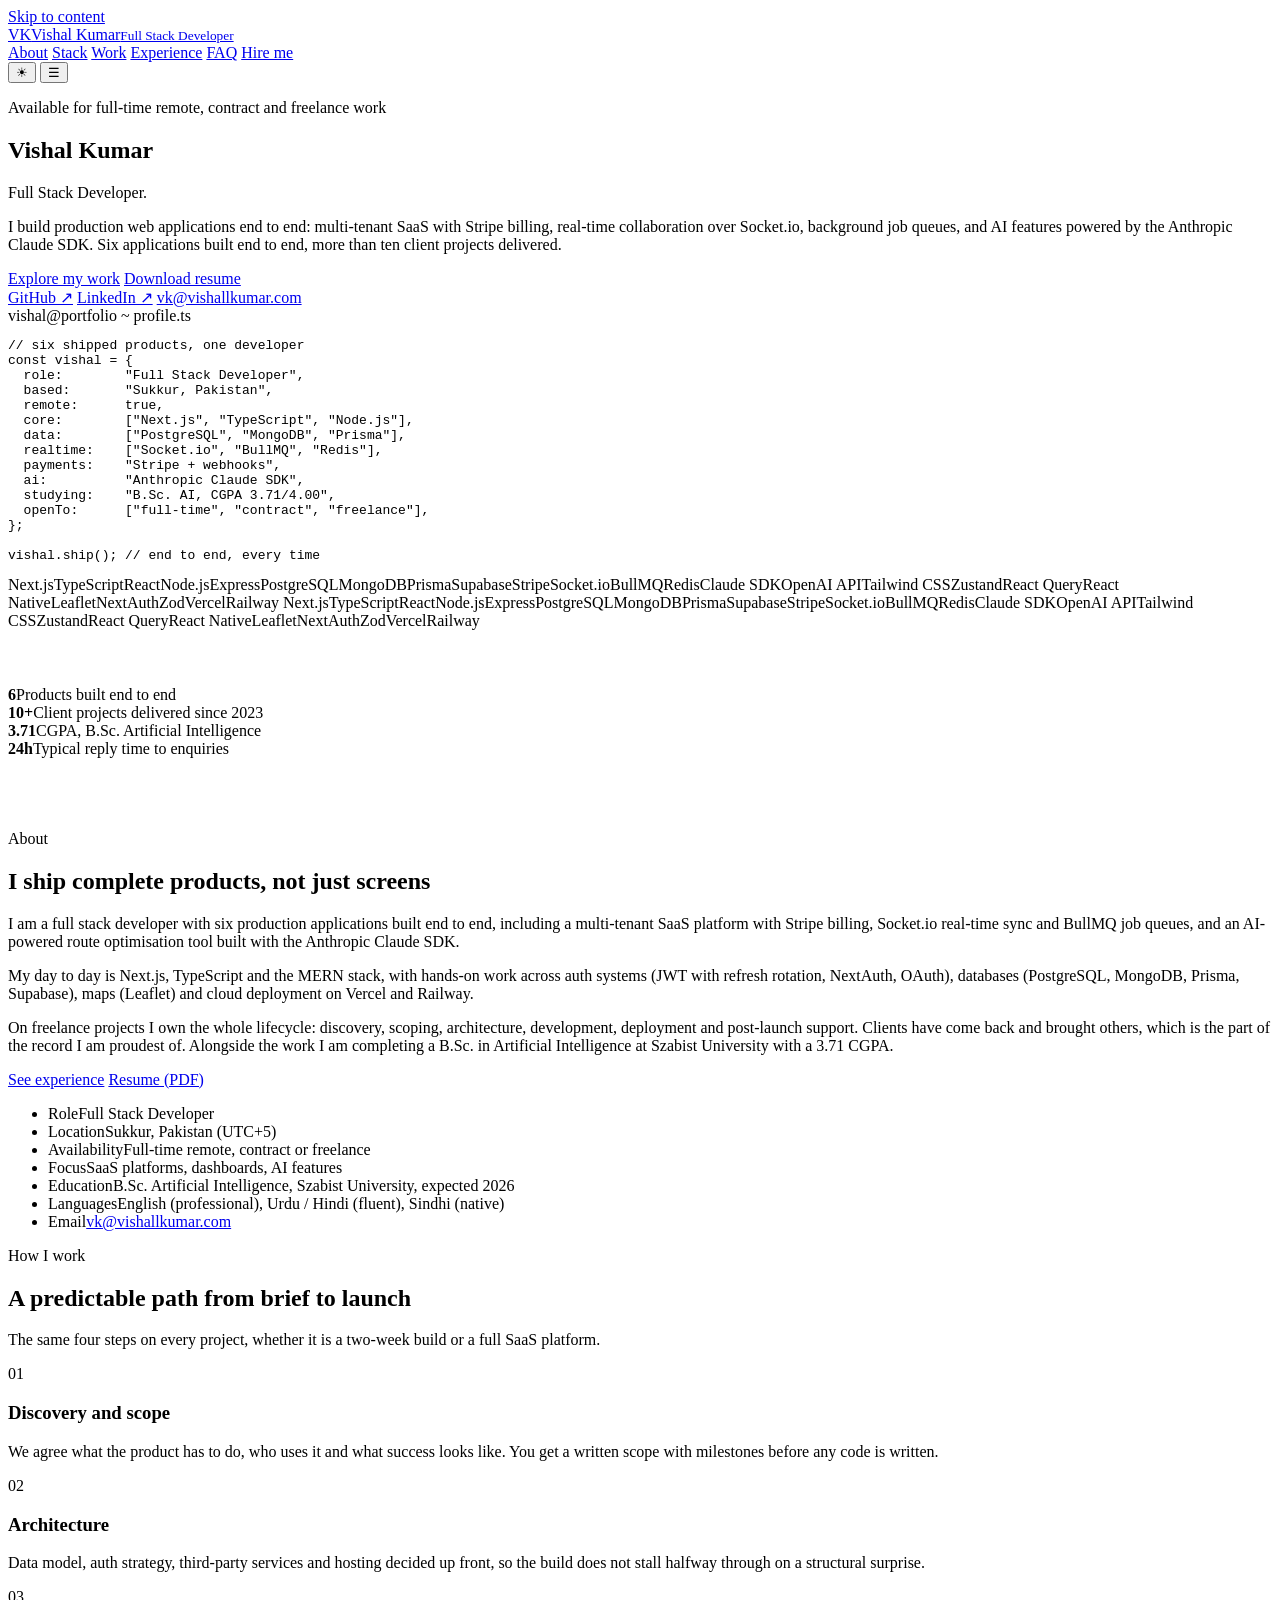
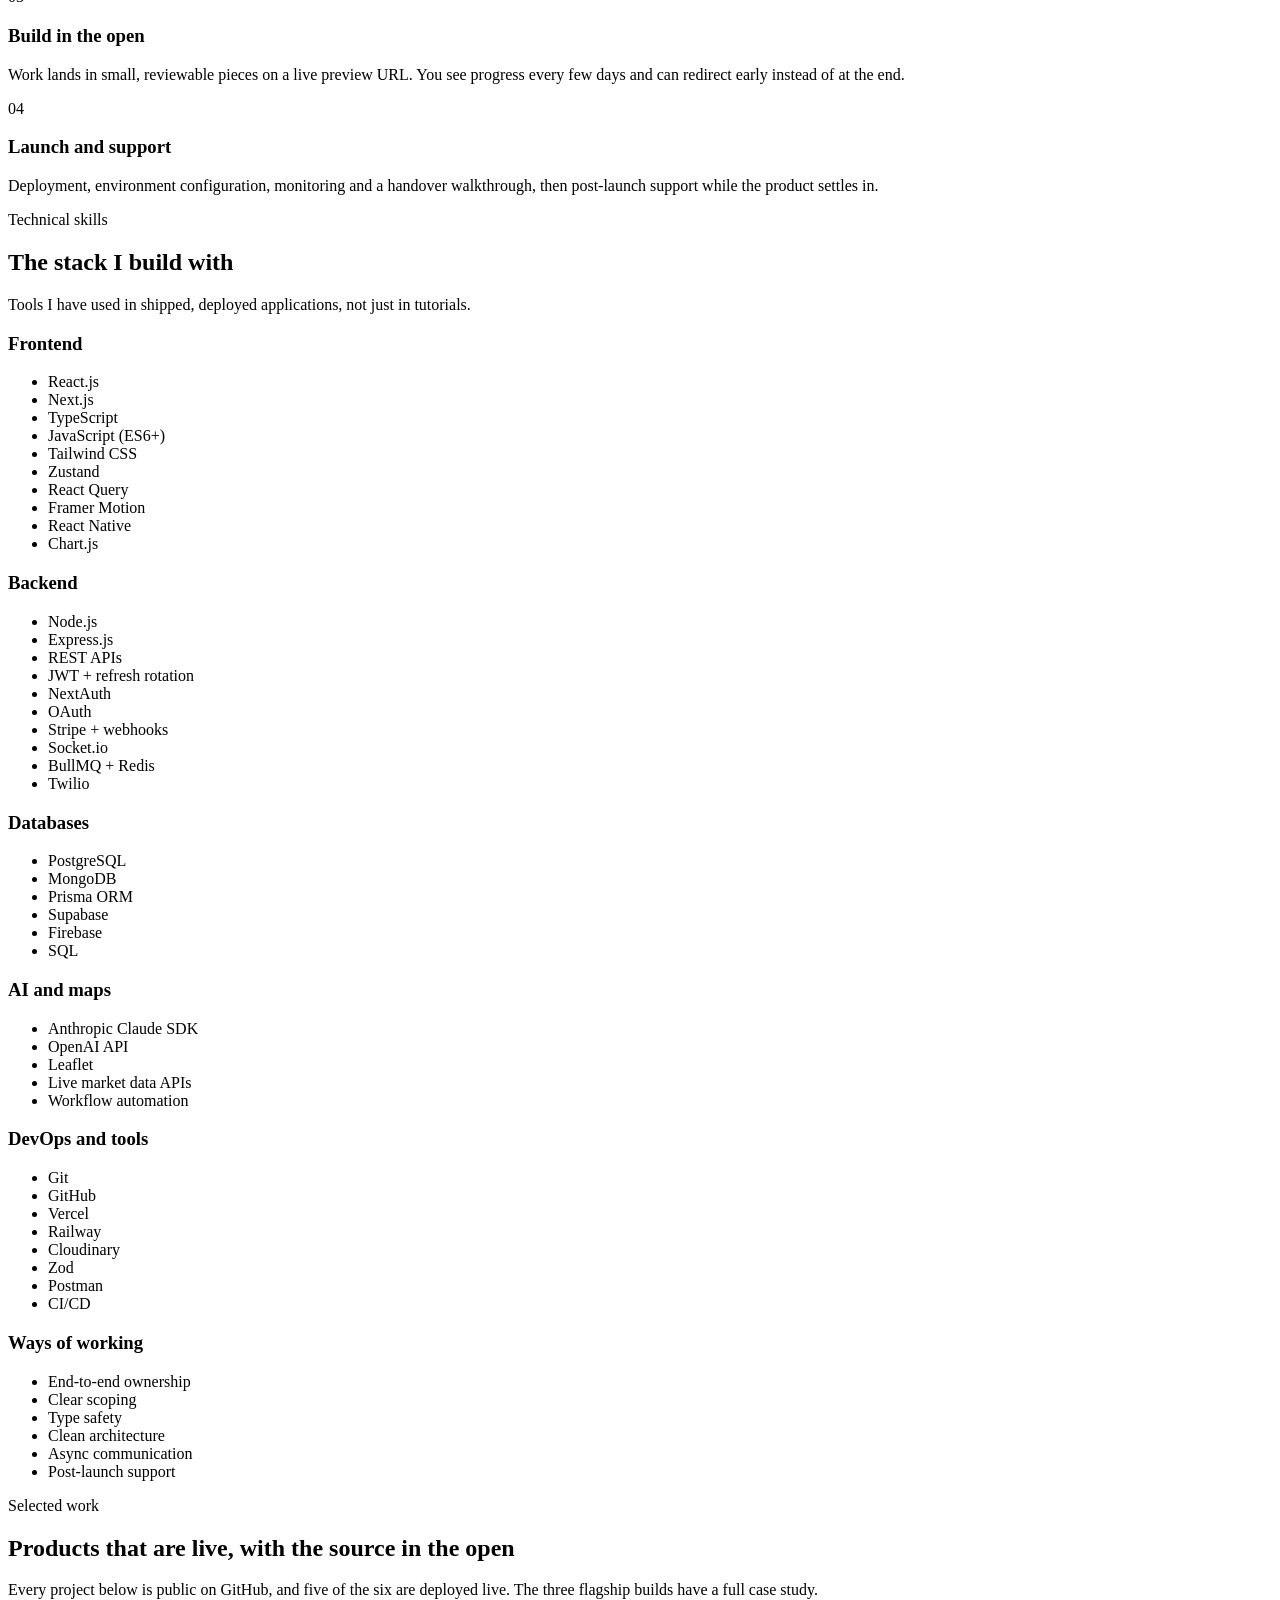
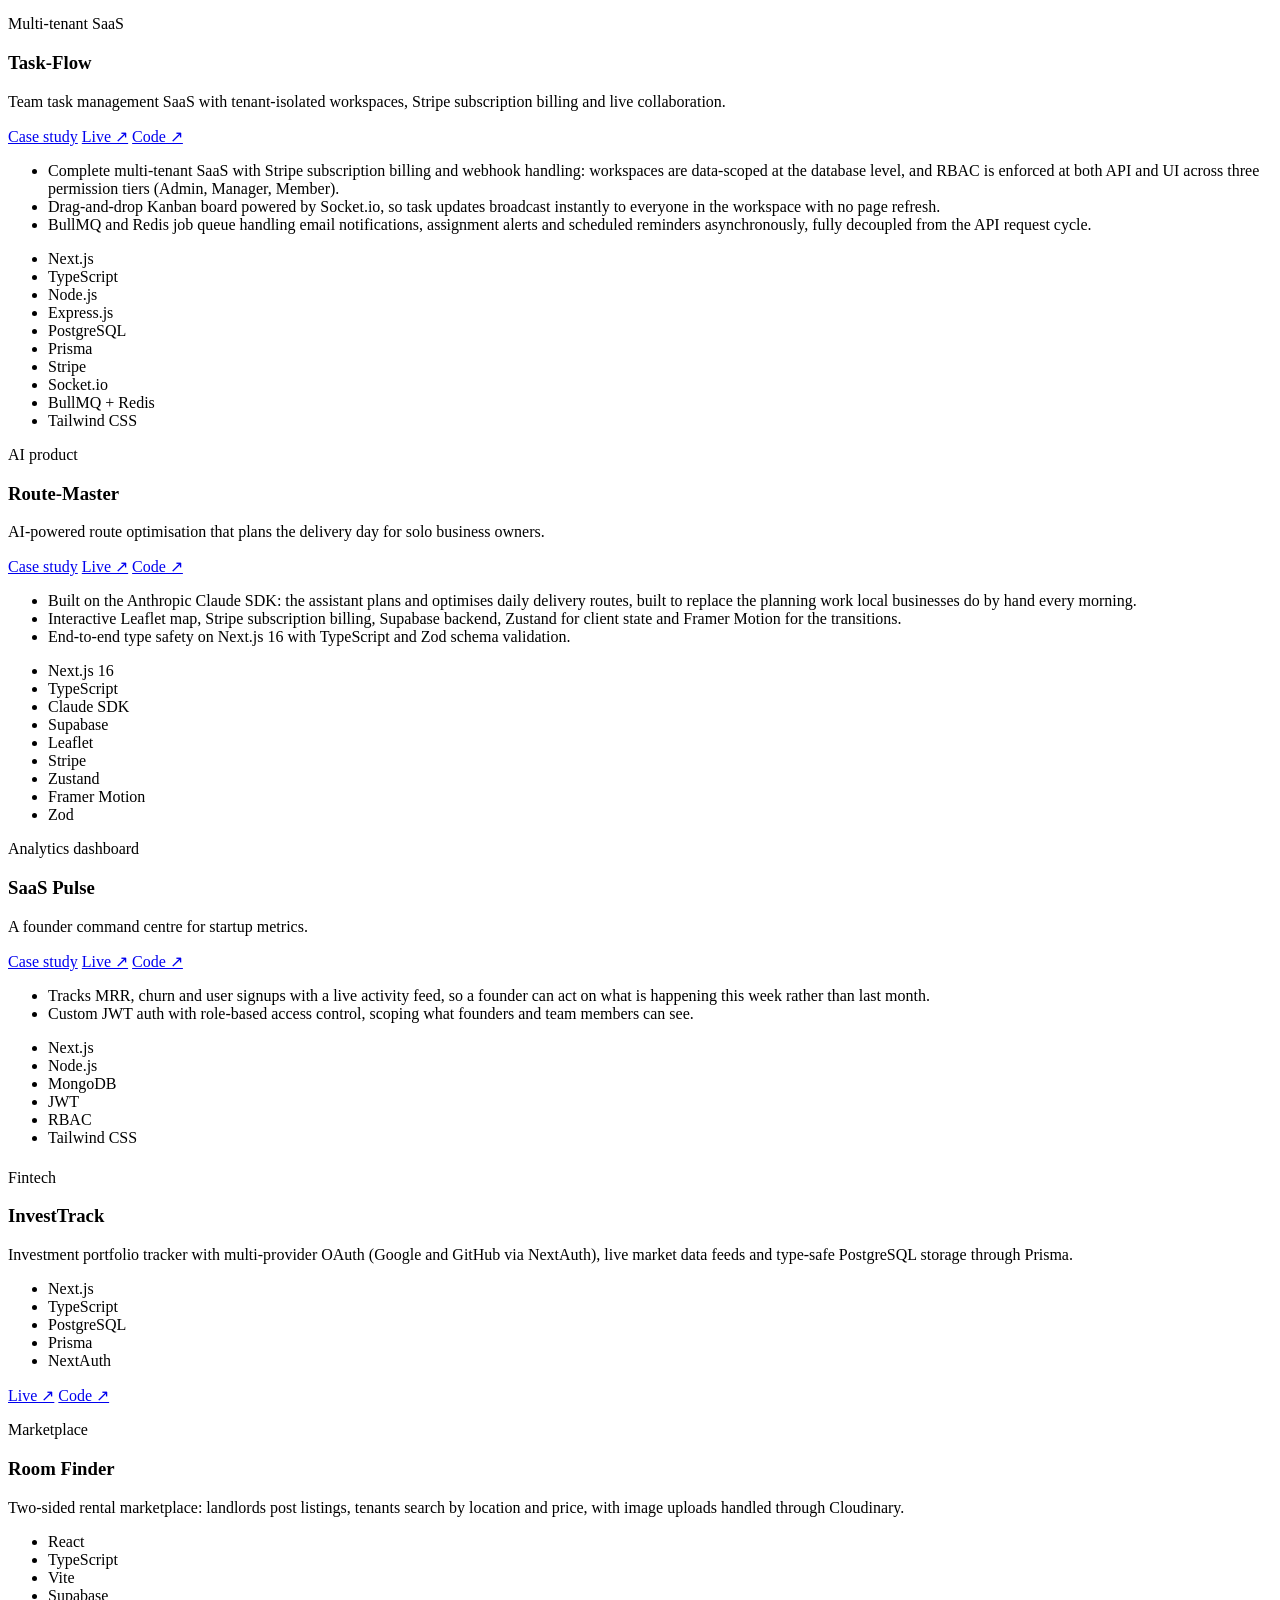
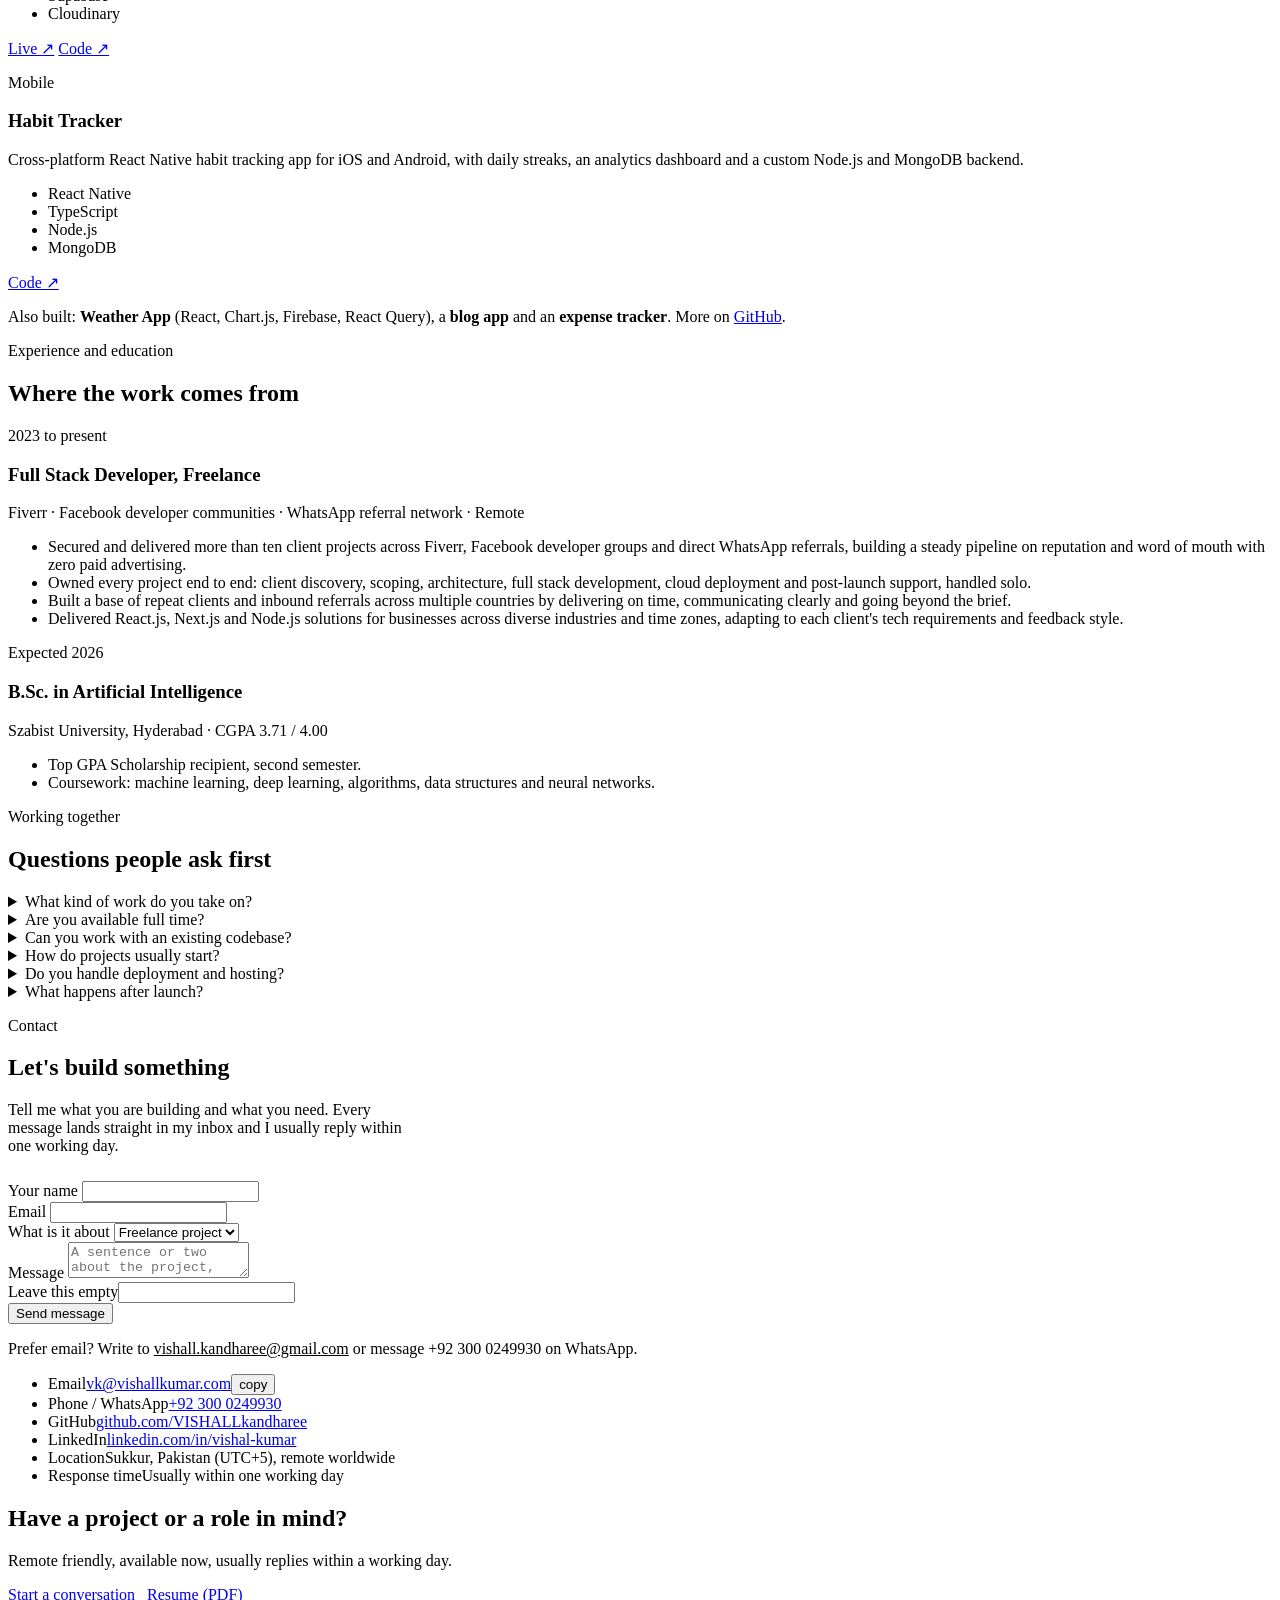
==== commit 59996c4a: "Update email address in index.html" ====
--- a/public/index.html
+++ b/public/index.html
@@ -31,7 +31,7 @@
 </script>
 <script type="application/ld+json">
 {"@context":"https://schema.org","@type":"Person","name":"Vishal Kumar","jobTitle":"Full Stack Developer",
-"email":"mailto:vishall.kandharee@gmail.com","telephone":"+92-300-0249930",
+"email":"mailto:vk@vishallkumar.com","telephone":"+92-300-0249930",
 "url":"https://mellow-pebble-31.s1.seeiousercontent.com/",
 "address":{"@type":"PostalAddress","addressLocality":"Sukkur","addressCountry":"PK"},
 "sameAs":["https://github.com/VISHALLkandharee","https://www.linkedin.com/in/vishal-kumar-87a19730b/"],
@@ -79,7 +79,7 @@
         <div class="hero-links">
           <a href="https://github.com/VISHALLkandharee" target="_blank" rel="noopener">GitHub ↗</a>
           <a href="https://www.linkedin.com/in/vishal-kumar-87a19730b/" target="_blank" rel="noopener">LinkedIn ↗</a>
-          <a href="mailto:vishall.kandharee@gmail.com">vishall.kandharee@gmail.com</a>
+          <a href="mailto:vk@vishallkumar.com">vk@vishallkumar.com</a>
         </div>
       </div>
 
@@ -141,7 +141,7 @@
           <li><span class="k">Focus</span><span class="v">SaaS platforms, dashboards, AI features</span></li>
           <li><span class="k">Education</span><span class="v">B.Sc. Artificial Intelligence, Szabist University, expected 2026</span></li>
           <li><span class="k">Languages</span><span class="v">English (professional), Urdu / Hindi (fluent), Sindhi (native)</span></li>
-          <li><span class="k">Email</span><span class="v"><a href="mailto:vishall.kandharee@gmail.com">vishall.kandharee@gmail.com</a></span></li>
+          <li><span class="k">Email</span><span class="v"><a href="mailto:vk@vishallkumar.com">vk@vishallkumar.com</a></span></li>
         </ul>
       </div>
     </div>
